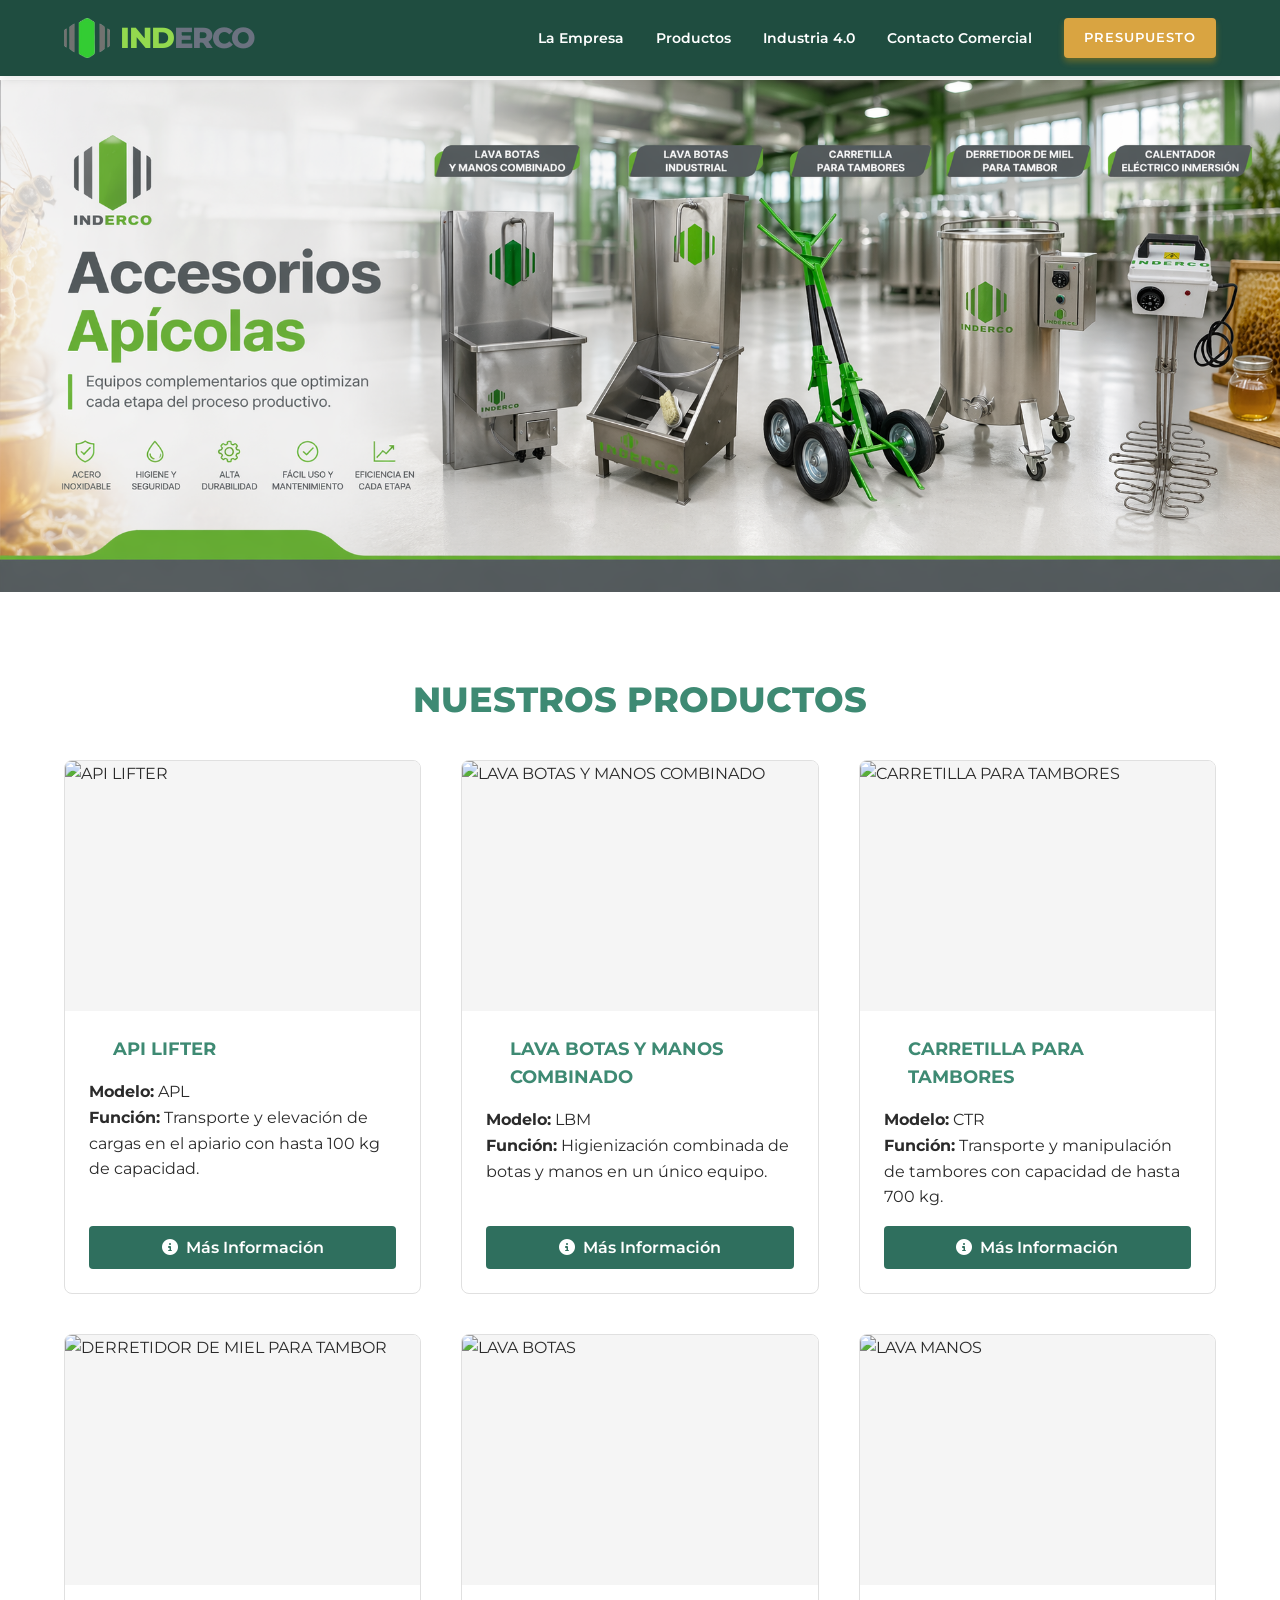
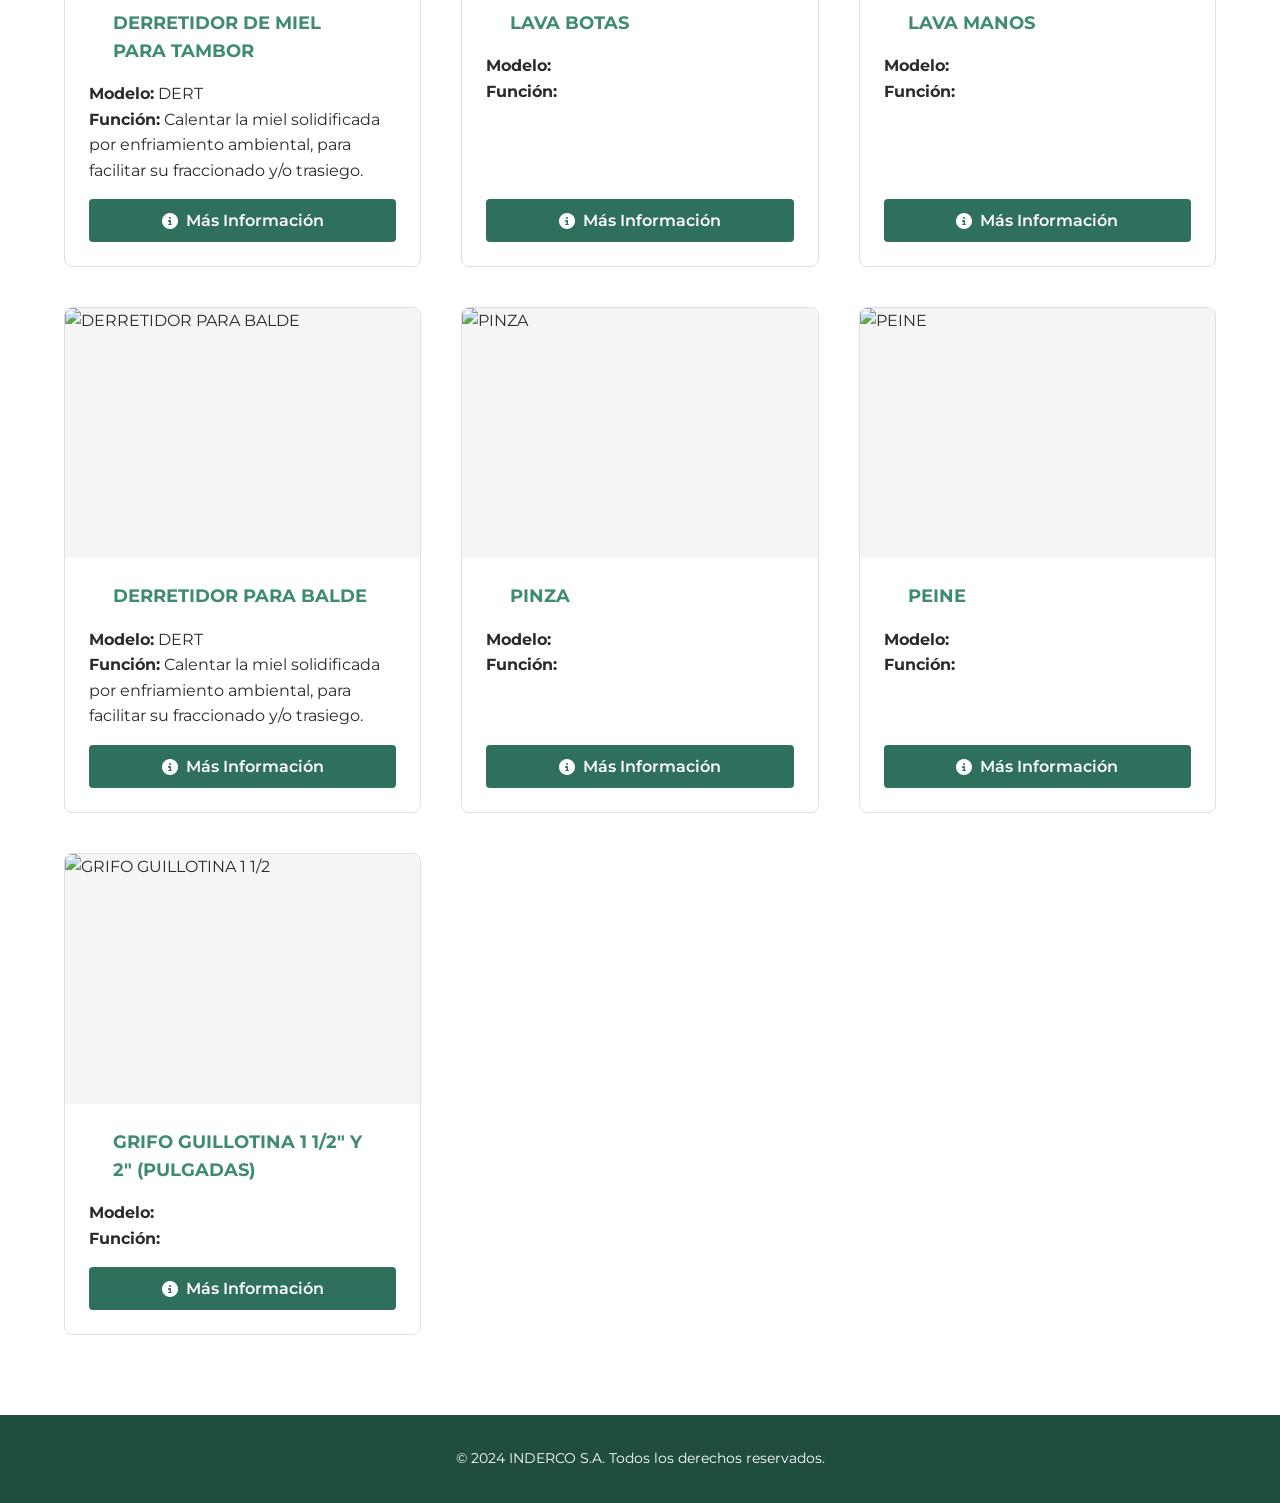
==== accesorios.html @ 7c498a2a "Initial commit" ====
<!DOCTYPE html>
<html lang="es">

<head>
    <meta charset="UTF-8">
    <meta name="viewport" content="width=device-width, initial-scale=1.0">
    <title>INDERCO S.A. | Productos</title>
    <meta name="description" content="Productos de INDERCO S.A. - Tecnología apícola industrial.">
    <link rel="preconnect" href="https://fonts.googleapis.com">
    <link rel="preconnect" href="https://fonts.gstatic.com" crossorigin>
    <link href="https://fonts.googleapis.com/css2?family=Montserrat:wght@300;400;600;700;800&display=swap"
        rel="stylesheet">
    <link rel="stylesheet" href="https://cdnjs.cloudflare.com/ajax/libs/font-awesome/6.4.0/css/all.min.css">
    <link rel="stylesheet" href="style.css">
</head>

<body>
    <header class="cabecera" id="cabecera">
        <nav class="nav-contenedor">
            <a href="index.html" class="logo">
                <img src="img/ICON.png" alt="INDERCO Logo" style="height: 40px; width: auto; margin-right: 10px;">
                <span style="color: #93D94E;">IND</span> <span style="color: #6B7280;">ERCO</span>
            </a>
            <div class="menu-toggle" id="menu-toggle">
                <i class="fas fa-bars"></i>
            </div>
            <ul class="menu-navegacion" id="menu-navegacion">
                <li><a href="index.html#nosotros">La Empresa</a></li>
                <li class="dropdown">
                    <a href="index.html#soluciones">Productos</a>
                    <ul class="submenu">
                        <li><a href="extraccion.html">Extracción de miel</a></li>
                        <li><a href="fraccionado.html">Fraccionado de miel</a></li>
                        <li><a href="homogenizado.html">Homogeneizado de miel</a></li>
                        <li><a href="accesorios.html">Accesorios</a></li>
                    </ul>
                </li>
                <li><a href="index.html#industria40">Industria 4.0</a></li>
                <li><a href="index.html#contacto">Contacto Comercial</a></li>
                <li><a href="index.html#contacto" class="btn-principal"
                        style="padding: 10px 20px; font-size: 0.8rem;">Presupuesto</a></li>
            </ul>
        </nav>
    </header>

    <section style="margin-top: 80px;">
        <img src="img/accesoriosbanner.png" alt="Productos INDERCO" style="width: 100%; display: block; height: auto;">
    </section>

    <section class="contenedor">
        <h2 class="titulo-seccion">Nuestros Productos</h2>
        <div class="grid-maquinas" id="grid-maquinas"></div>
    </section>

    <footer class="pie-pagina">
        <div class="contenedor pie-cont">
            <p>&copy; 2024 INDERCO S.A. Todos los derechos reservados.</p>
        </div>
    </footer>

    <!-- Modal de Información del Producto -->
    <div id="modalProducto" class="modal">
        <div class="modal-contenido">
            <span class="modal-cerrar">&times;</span>
            <div class="modal-body">
                <div class="modal-imagen-principal">
                    <img id="modalImagen" src="" alt="">
                </div>
                <div class="modal-info">
                    <h2 id="modalTitulo"></h2>
                    <div id="modalDescripcion"></div>
                    <div class="modal-acciones">
                        <a id="btnContactoModal" href="#" class="btn-contacto">
                            <i class="fab fa-whatsapp"></i> Contactar por WhatsApp
                        </a>
                    </div>
                </div>
            </div>
        </div>
    </div>

    <script src="app.js"></script>
    <script>
        const productosProductos = {
            "1.jpg": {
                titulo: "API LIFTER",
                modelo: "APL",
                funcion: "Transporte y elevación de cargas en el apiario con hasta 100 kg de capacidad.",
                descripcionFuncionamiento: "",
                descripcionEquipo: "Fabricado en acero. Ruedas neumáticas lo suficientemente grandes para circular por prácticamente cualquier terreno. También puede solicitarse con ruedas macizas.",
                especificacionesTecnicas: [
                    "Alto: 180 cm.",
                    "Ancho máximo: 70 cm.",
                    "Elevación: 100 cm.",
                    "Carga máxima: 100 kg.",
                    "Ruedas con cubiertas y cámaras."
                ]
            },
            "2.jpg": {
                titulo: "LAVA BOTAS Y MANOS COMBINADO",
                modelo: "LBM",
                funcion: "Higienización combinada de botas y manos en un único equipo.",
                descripcionFuncionamiento: "",
                descripcionEquipo: "",
                especificacionesTecnicas: [
                    "Cepillo con conexión para manguera.",
                    "Llaves esféricas de 1/2\" pulgada independientes.",
                    "Acople conexión para manguera de 1/2\" pulgada.",
                    "Ancho: 58 cm.",
                    "Alto: 136 cm.",
                    "Profundidad: 53 cm."
                ]
            },
            "3.jpg": {
                titulo: "CARRETILLA PARA TAMBORES",
                modelo: "CTR",
                funcion: "Transporte y manipulación de tambores con capacidad de hasta 700 kg.",
                descripcionFuncionamiento: "",
                descripcionEquipo: "Super reforzada. Construida en acero con ruedas macizas con rodamientos.",
                especificacionesTecnicas: [
                    "Alto: 1830 mm.",
                    "Ancho: 820 mm.",
                    "Profundidad: 430 mm.",
                    "Peso: 39 kg.",
                    "Ruedas macizas con rodamientos.",
                    "Material: Acero.",
                    "Capacidad de carga: 700 kg."
                ]
            },
            "4.jpg": {
                titulo: "DERRETIDOR DE MIEL PARA TAMBOR",
                modelo: "DERT",
                funcion: "Calentar la miel solidificada por enfriamiento ambiental, para facilitar su fraccionado y/o trasiego.",
                descripcionFuncionamiento: "El Derretidor de Miel INDERCO® es un dispositivo que funciona conectado a la red eléctrica. Posee una base circular con un circuito de resistencia eléctrica, mediante el cual se entibia la miel que, por causa del enfriamiento del ambiente de almacenaje, se haya podido solidificar dentro del tambor. Este proceso de entibiado facilita el posterior trasiego, envasado y/o fraccionado de la miel.",
                descripcionEquipo: "Este dispositivo está fabricado en acero inoxidable AISI 304 (grado alimenticio). Consta básicamente de un circuito eléctrico con una base circular, de diámetro levemente inferior al de la boca del tambor estándar de miel, que posee una resistencia eléctrica controlada por termostato de temperatura regulable. Esta resistencia cumple con la Res. GMC 15/94, que establece los 40°C como la temperatura máxima a la que está comprobado que la miel puede tratarse sin perder sus propiedades. Su tensión de operación son 220V, para instalación monofásica/bifásica, y su consumo eléctrico se encuentra dentro del rango de los 8 a 10 amperes.",
                especificacionesTecnicas: [
                    "Diámetro de base: 550 mm.",
                    "Alto: 1.000 mm.",
                    "Fase/Tensión: Monofásica/bifásica (220V).",
                    "Rango de temperatura: 0° - 110°C (se recomienda no superar los 40°C para el derretimiento de miel)."
                ]
            },
            "5.jpg": {
                titulo: "LAVA BOTAS",
                modelo: "",
                funcion: "",
                descripcionFuncionamiento: "",
                descripcionEquipo: "",
                especificacionesTecnicas: []
            },
            "6.jpg": {
                titulo: "LAVA MANOS",
                modelo: "",
                funcion: "",
                descripcionFuncionamiento: "",
                descripcionEquipo: "",
                especificacionesTecnicas: []
            },
            "7.jpg": {
                titulo: "DERRETIDOR PARA BALDE",
                modelo: "DERT",
                funcion: "Calentar la miel solidificada por enfriamiento ambiental, para facilitar su fraccionado y/o trasiego.",
                descripcionFuncionamiento: "El Derretidor de Miel INDERCO® es un dispositivo que funciona conectado a la red eléctrica. Posee una base circular con un circuito de resistencia eléctrica, mediante el cual se entibia la miel que, por causa del enfriamiento del ambiente de almacenaje, se haya podido solidificar dentro del balde o tambor. Este proceso de entibiado facilita el posterior trasiego, envasado y/o fraccionado de la miel.",
                descripcionEquipo: "Este dispositivo está fabricado en acero inoxidable AISI 304 (grado alimenticio). Consta básicamente de un circuito eléctrico con una base circular, de diámetro levemente inferior al de la boca del balde estándar de miel, que posee una resistencia eléctrica controlada por termostato de temperatura regulable. Esta resistencia cumple con la Res. GMC 15/94, que establece los 40°C como la temperatura máxima a la que está comprobado que la miel puede tratarse sin perder sus propiedades. Su tensión de operación son 220V, para instalación monofásica/bifásica, y su consumo eléctrico se encuentra dentro del rango de los 8 a 10 amperes.",
                especificacionesTecnicas: [
                    "Diámetro de base: 250 mm.",
                    "Alto: 550 mm.",
                    "Fase/Tensión: Monofásica/bifásica (220V).",
                    "Potencia: 750 watts.",
                    "Rango de temperatura: 0° - 110°C (se recomienda no superar los 40°C para el derretimiento de miel)."
                ]
            },
            "8.jpg": {
                titulo: "PINZA",
                modelo: "",
                funcion: "",
                descripcionFuncionamiento: "",
                descripcionEquipo: "",
                especificacionesTecnicas: []
            },
            "9.jpg": {
                titulo: "PEINE",
                modelo: "",
                funcion: "",
                descripcionFuncionamiento: "",
                descripcionEquipo: "",
                especificacionesTecnicas: []
            },
            "10.jpg": {
                titulo: "GRIFO GUILLOTINA 1 1/2\" Y 2\" (PULGADAS)",
                modelo: "",
                funcion: "",
                descripcionFuncionamiento: "",
                descripcionEquipo: "",
                especificacionesTecnicas: []
            }
        };

        // Función para abrir modal
        function abrirModal(nombreImagen) {
            const modal = document.getElementById('modalProducto');
            const modalImagen = document.getElementById('modalImagen');
            const modalTitulo = document.getElementById('modalTitulo');
            const modalDescripcion = document.getElementById('modalDescripcion');
            const btnContacto = document.getElementById('btnContactoModal');

            const producto = productosProductos[nombreImagen];
            const rutaImagen = `img/accesorios/${nombreImagen}`;

            modalImagen.src = rutaImagen;
            modalImagen.alt = producto.titulo;
            modalTitulo.textContent = producto.titulo;

            let contenido = '';

            if (producto.descripcionEquipo) {
                contenido += `<div class="seccion-modal descripcion-equipo">
                    <p>${producto.descripcionEquipo}</p>
                </div>`;
            }

            contenido += `<div class="seccion-modal">
                <h4>MODELO</h4>
                <p>${producto.modelo}</p>
            </div>`;

            contenido += `<div class="seccion-modal">
                <h4>FUNCIÓN</h4>
                <p>${producto.funcion}</p>
            </div>`;

            if (producto.descripcionFuncionamiento) {
                contenido += `<div class="seccion-modal">
                    <h4>DESCRIPCIÓN DEL FUNCIONAMIENTO</h4>
                    <p>${producto.descripcionFuncionamiento}</p>
                </div>`;
            }

            if (producto.especificacionesTecnicas && producto.especificacionesTecnicas.length > 0) {
                contenido += `<div class="seccion-modal">
                    <h4>ESPECIFICACIONES TÉCNICAS</h4>
                    <ul class="especificaciones">
                        ${producto.especificacionesTecnicas.map(spec => `<li>${spec}</li>`).join('')}
                    </ul>
                </div>`;
            }

            modalDescripcion.innerHTML = contenido;

            const telefonoWhatsApp = '+542344427549';
            const mensajeWhatsApp =
                `Hola, me interesa consultar sobre: ${producto.titulo} (Modelo: ${producto.modelo}). ¿Podrían proporcionarme información y presupuesto?`;
            btnContacto.href = `https://wa.me/${telefonoWhatsApp}?text=${encodeURIComponent(mensajeWhatsApp)}`;

            modal.style.display = 'block';
        }

        // Función para cerrar modal
        document.addEventListener('DOMContentLoaded', () => {
            const modal = document.getElementById('modalProducto');
            const span = document.getElementsByClassName('modal-cerrar')[0];

            span.onclick = function () {
                modal.style.display = 'none';
            }

            window.onclick = function (event) {
                if (event.target == modal) {
                    modal.style.display = 'none';
                }
            }
        });

        // Cargar productos dinámicamente
        document.addEventListener('DOMContentLoaded', () => {
            const gridMaquinas = document.getElementById('grid-maquinas');

            Object.keys(productosProductos).forEach(nombreImagen => {
                const producto = productosProductos[nombreImagen];
                const rutaImagen = `img/accesorios/${nombreImagen}`;

                const tarjeta = document.createElement('div');
                tarjeta.className = 'tarjeta-maquina';
                tarjeta.innerHTML = `
                    <div class="imagen-maquina">
                        <img src="${rutaImagen}" alt="${producto.titulo}">
                    </div>
                    <div class="producto-contenido">
                        <h3 class="producto-titulo">${producto.titulo}</h3>
                        <p class="producto-modelo"><strong>Modelo:</strong> ${producto.modelo}</p>
                        <p class="producto-funcion"><strong>Función:</strong> ${producto.funcion}</p>
                    </div>
                    <button class="btn-mas-informacion" onclick="abrirModal('${nombreImagen}')">
                        <i class="fas fa-info-circle"></i> Más Información
                    </button>
                `;
                gridMaquinas.appendChild(tarjeta);
            });
        });
    </script>
</body>

</html>
---- style.css ----
/* =========================================
   VARIABLES Y RESET
========================================= */
:root {
    --color-primario: #2F6F5E;
    /* Verde principal (branding) */
    --color-secundario: #3E8A73;
    /* Verde secundario (variación) */
    --color-terciario: #1F4D40;
    /* Verde oscuro (profundidad) */
    --color-acento: #D9A441;
    /* Dorado/miel para CTA */
    --color-acento-hover: #B88A3A;
    --color-fondo: #F3F4F6;
    /* Gris claro (fondos) */
    --color-texto: #2B2B2B;
    /* Gris oscuro (texto principal) */
    --color-texto-claro: #6B7280;
    /* Gris medio (textos secundarios) */
    --color-blanco: #FFFFFF;
    --fuente-principal: 'Montserrat', sans-serif;
    --transicion: all 0.3s ease;
}

* {
    margin: 0;
    padding: 0;
    box-sizing: border-box;
}

html {
    scroll-behavior: smooth;
}

body {
    font-family: var(--fuente-principal);
    color: var(--color-texto);
    background-color: var(--color-blanco);
    line-height: 1.6;
}

a {
    text-decoration: none;
    color: inherit;
}

ul {
    list-style: none;
}

/* =========================================
   UTILIDADES (BOTONES Y TÍTULOS)
========================================= */
.btn-principal {
    display: inline-block;
    background-color: var(--color-acento);
    color: var(--color-blanco);
    font-weight: 700;
    padding: 15px 30px;
    border-radius: 4px;
    text-transform: uppercase;
    letter-spacing: 1px;
    transition: var(--transicion);
    border: none;
    cursor: pointer;
    box-shadow: 0 4px 6px rgba(244, 163, 0, 0.3);
}

.btn-principal:hover {
    background-color: var(--color-acento-hover);
    transform: translateY(-2px);
}

.btn-secundario {
    display: inline-block;
    background-color: transparent;
    color: var(--color-primario);
    font-weight: 600;
    padding: 13px 28px;
    border: 2px solid var(--color-primario);
    border-radius: 4px;
    text-transform: uppercase;
    transition: var(--transicion);
}

.btn-secundario:hover {
    background-color: var(--color-primario);
    color: var(--color-blanco);
    border-color: var(--color-primario);
}

.tarjeta-resena {
    background: white;
    border-radius: 12px;
    padding: 1.5rem;
    box-shadow: 0 4px 20px rgba(0, 0, 0, 0.07);
    border: 1px solid #f0f0f0;
    transition: transform 0.25s ease, box-shadow 0.25s ease;
}

.tarjeta-resena:hover {
    transform: translateY(-8px);
    box-shadow: 0 16px 40px rgba(0, 0, 0, 0.14);
}

.btn-verde {
    background-color: rgb(47, 196, 60);
    color: var(--color-blanco);
    border-color: rgb(47, 196, 60);
    transition: var(--transicion);
}

.btn-verde:hover {
    background-color: rgb(90, 220, 100);
    border-color: rgb(90, 220, 100);
    color: var(--color-blanco);
}

.w-100 {
    width: 100%;
}

.titulo-seccion {
    font-size: 2.2rem;
    color: var(--color-secundario);
    margin-bottom: 1rem;
    font-weight: 800;
    text-transform: uppercase;
    text-align: center;
}

.subtitulo-seccion {
    text-align: center;
    color: var(--color-texto-claro);
    margin-bottom: 3rem;
    font-size: 1.1rem;
    max-width: 700px;
    margin-left: auto;
    margin-right: auto;
}

.contenedor {
    width: 90%;
    max-width: 1200px;
    margin: 0 auto;
    padding: 5rem 0;
}

/* =========================================
   NAVEGACIÓN
========================================= */
.cabecera {
    position: fixed;
    top: 0;
    left: 0;
    width: 100%;
    background-color: var(--color-terciario);
    box-shadow: 0 2px 10px rgba(0, 0, 0, 0.1);
    z-index: 1000;
    transition: var(--transicion);
    overflow: visible;
}

.cabecera.scrolled {
    padding: 5px 0;
}

.nav-contenedor {
    display: flex;
    justify-content: space-between;
    align-items: center;
    width: 90%;
    max-width: 1200px;
    margin: 0 auto;
    padding: 15px 0;
}

.logo {
    display: flex;
    align-items: center;
    font-size: 1.8rem;
    font-weight: 800;
    color: var(--color-blanco);
    letter-spacing: -1px;
}

.logo img {
    height: 40px;
    width: auto;
    margin-right: 10px;
}

.menu-navegacion {
    display: flex;
    gap: 2rem;
    align-items: center;
}

.menu-navegacion a {
    font-weight: 600;
    font-size: 0.9rem;
    color: var(--color-blanco);
    transition: var(--transicion);
}

.menu-navegacion a:hover {
    color: var(--color-acento);
}

.dropdown {
    position: relative;
}

.submenu {
    position: absolute;
    top: 100%;
    left: 0;
    background-color: var(--color-terciario);
    min-width: 200px;
    opacity: 0;
    visibility: hidden;
    transition: var(--transicion);
    z-index: 1001;
}

.dropdown:hover .submenu {
    opacity: 1;
    visibility: visible;
}

.submenu li {
    border-bottom: 1px solid rgba(255, 255, 255, 0.1);
}

.submenu li:last-child {
    border-bottom: none;
}

.submenu a {
    display: block;
    padding: 10px 15px;
    color: var(--color-blanco);
    font-weight: 500;
}

.submenu a:hover {
    background-color: var(--color-primario);
}

.menu-toggle {
    display: none;
    font-size: 1.6rem;
    cursor: pointer;
    color: var(--color-blanco);
    padding: 8px 10px;
    border-radius: 4px;
    line-height: 1;
    -webkit-tap-highlight-color: transparent;
}

/* =========================================
   HERO SECTION
========================================= */
.hero {
    margin-top: 80px;
    background:
        url("img/hero.png") center/cover no-repeat;
    background-blend-mode: overlay;
    color: var(--color-blanco);
    padding: 2rem 0 2.5rem;
    text-align: center;
    position: relative;
}

.hero-contenido h1 {
    font-size: clamp(3.5rem, 5vw, 5rem);
    font-weight: 900;
    margin: 0 auto 1.2rem;
    line-height: 1.05;
    max-width: 900px;
    color: #2fc43c;
    border: 3px solid #6B7280;
    padding: 1rem 1.4rem;
    display: inline-block;
    text-transform: uppercase;
    letter-spacing: 0.05em;
    box-shadow: 0 18px 40px rgba(47, 196, 60, 0.18);
    transition: transform 0.4s ease, box-shadow 0.4s ease, color 0.4s ease;
}

.hero-contenido h1:hover {
    transform: translateY(-6px) scale(1.02);
    box-shadow: 0 26px 50px rgba(47, 196, 60, 0.28);
    color: #ffffff;
}

.hero-contenido p {
    font-size: 1.2rem;
    font-weight: 300;
    margin-bottom: 2.5rem;
    max-width: 800px;
    margin-left: auto;
    margin-right: auto;
    opacity: 0.9;
}

.hero::after {
    content: '';
    position: absolute;
    top: 0;
    left: 0;
    right: 0;
    bottom: 0;
    background: rgba(0, 0, 0, 0.5);
    pointer-events: none;
}

.hero-contenido {
    position: relative;
    z-index: 1;
}

/* =========================================
   SOBRE NOSOTROS
========================================= */
.nosotros {
    background-color: var(--color-fondo);
}

.grid-nosotros {
    display: grid;
    grid-template-columns: 1fr 1fr;
    gap: 4rem;
    align-items: center;
}

.texto-nosotros h2 {
    font-size: 2.5rem;
    color: var(--color-secundario);
    margin-bottom: 1rem;
}

.texto-nosotros p {
    margin-bottom: 1.5rem;
    color: var(--color-texto-claro);
}

.destacado-historia {
    background-color: var(--color-blanco);
    padding: 20px;
    border-left: 4px solid var(--color-primario);
    margin: 20px 0;
    font-weight: 600;
    color: var(--color-secundario);
}

.lista-nosotros {
    margin-top: 1rem;
    color: var(--color-primario);
    font-weight: 600;
}

.lista-nosotros i {
    color: var(--color-acento);
    margin-right: 10px;
}

.imagen-nosotros {
    background-color: var(--color-primario);
    height: 400px;
    border-radius: 8px;
    display: flex;
    align-items: center;
    justify-content: center;
    color: rgba(255, 255, 255, 0.5);
    font-size: 1.2rem;
    box-shadow: 0 10px 30px rgba(0, 0, 0, 0.1);
}

/* =========================================
   PRODUCTOS / SOLUCIONES
========================================= */
.grid-productos {
    display: grid;
    grid-template-columns: repeat(auto-fit, minmax(250px, 1fr));
    gap: 2rem;
}

.tarjeta-producto {
    background-color: var(--color-blanco);
    border: 1px solid #E0E0E0;
    border-radius: 8px;
    padding: 2rem;
    text-align: center;
    transition: var(--transicion);
}

.tarjeta-producto:hover {
    transform: translateY(-10px);
    box-shadow: 0 15px 30px rgba(0, 0, 0, 0.1);
    border-color: var(--color-primario);
}

.icono-producto {
    font-size: 3rem;
    color: var(--color-primario);
    margin-bottom: 1.5rem;
}

.tarjeta-producto h3 {
    color: var(--color-secundario);
    margin-bottom: 1rem;
}

.tarjeta-producto p {
    color: var(--color-texto-claro);
    font-size: 0.9rem;
}

/* =========================================
   GRID DE MÁQUINAS
========================================= */
.grid-maquinas {
    display: grid;
    grid-template-columns: repeat(auto-fill, minmax(280px, 1fr));
    gap: 2.5rem;
    margin-top: 2rem;
}

.tarjeta-maquina {
    background-color: var(--color-blanco);
    border: 1px solid #E0E0E0;
    border-radius: 8px;
    overflow: hidden;
    transition: var(--transicion);
    display: flex;
    flex-direction: column;
}

.tarjeta-maquina:hover {
    transform: translateY(-10px);
    box-shadow: 0 15px 30px rgba(0, 0, 0, 0.15);
    border-color: var(--color-primario);
}

.imagen-maquina {
    width: 100%;
    height: 250px;
    overflow: hidden;
    background-color: #f5f5f5;
    display: flex;
    align-items: center;
    justify-content: center;
}

.imagen-maquina img {
    width: 100%;
    height: 100%;
    object-fit: contain;
    transition: var(--transicion);
}

.tarjeta-maquina:hover .imagen-maquina img {
    transform: scale(1.05);
}

.producto-contenido {
    padding: 0 1.5rem 1rem;
    flex-grow: 1;
}

.tarjeta-maquina h3 {
    color: var(--color-secundario);
    padding: 1.5rem 1.5rem 1rem;
    font-size: 1.1rem;
    margin: 0;
    flex-grow: 1;
}

.btn-whatsapp {
    background-color: #25D366;
    color: var(--color-blanco);
    padding: 12px 1.5rem;
    margin: 0 1.5rem 1.5rem;
    border-radius: 4px;
    text-decoration: none;
    display: inline-flex;
    align-items: center;
    justify-content: center;
    gap: 0.5rem;
    font-weight: 600;
    transition: var(--transicion);
    text-align: center;
}

.btn-whatsapp:hover {
    background-color: #1CBF63;
    transform: translateY(-2px);
    box-shadow: 0 6px 12px rgba(37, 211, 102, 0.3);
}

.btn-mas-informacion {
    background-color: var(--color-primario);
    color: var(--color-blanco);
    padding: 12px 1.5rem;
    margin: 0 1.5rem 1.5rem;
    border-radius: 4px;
    border: none;
    display: inline-flex;
    align-items: center;
    justify-content: center;
    gap: 0.5rem;
    font-weight: 600;
    transition: var(--transicion);
    cursor: pointer;
    font-size: 1rem;
    font-family: var(--fuente-principal);
}

.btn-mas-informacion:hover {
    background-color: var(--color-secundario);
    transform: translateY(-2px);
    box-shadow: 0 6px 12px rgba(47, 111, 94, 0.3);
}

/* =========================================
   MODAL DE PRODUCTO
========================================= */
.modal {
    display: none;
    position: fixed;
    z-index: 2000;
    left: 0;
    top: 0;
    width: 100%;
    height: 100%;
    background-color: rgba(0, 0, 0, 0.5);
    animation: fadeIn 0.3s ease;
}

@keyframes fadeIn {
    from {
        opacity: 0;
    }

    to {
        opacity: 1;
    }
}

.modal-contenido {
    background-color: var(--color-blanco);
    margin: 2% auto;
    padding: 0;
    border-radius: 8px;
    width: 95%;
    max-width: 1000px;
    box-shadow: 0 20px 60px rgba(0, 0, 0, 0.3);
    animation: slideIn 0.3s ease;
    max-height: 90vh;
    overflow-y: auto;
}

@keyframes slideIn {
    from {
        transform: translateY(-50px);
        opacity: 0;
    }

    to {
        transform: translateY(0);
        opacity: 1;
    }
}

.modal-cerrar {
    color: var(--color-texto-claro);
    float: right;
    font-size: 2rem;
    font-weight: bold;
    padding: 1rem 1.5rem;
    cursor: pointer;
    transition: var(--transicion);
}

.modal-cerrar:hover {
    color: var(--color-primario);
}

.modal-body {
    display: flex;
    flex-direction: column;
    gap: 2rem;
    padding: 2rem;
}

.modal-imagen-principal {
    width: 100%;
    background-color: #f5f5f5;
    border-radius: 8px;
    display: flex;
    align-items: center;
    justify-content: center;
    min-height: 300px;
    max-height: 400px;
}

.modal-imagen-principal img {
    width: 100%;
    height: 100%;
    object-fit: contain;
    padding: 1rem;
    max-height: 400px;
    border-radius: 8px;
}

.modal-info {
    padding: 0 1.5rem;
}

.modal-info h2 {
    color: var(--color-secundario);
    margin-bottom: 1.5rem;
    font-size: 1.8rem;
    text-align: center;
}

.seccion-modal.descripcion-equipo {
    background-color: #f8f9fa;
    padding: 1.5rem;
    border-radius: 8px;
    border-left: 4px solid var(--color-primario);
    margin-bottom: 2rem;
}

.seccion-modal.descripcion-equipo p {
    margin: 0;
    line-height: 1.8;
    color: var(--color-texto);
}

.modal-info h4 {
    color: var(--color-primario);
    margin-top: 1.5rem;
    margin-bottom: 1rem;
    font-size: 1.1rem;
}

.especificaciones {
    list-style: none;
    margin-bottom: 2rem;
}

.especificaciones li {
    padding: 0.8rem 0;
    padding-left: 1.5rem;
    position: relative;
    color: var(--color-texto-claro);
    border-bottom: 1px solid #f0f0f0;
}

.especificaciones li:before {
    content: "✓";
    position: absolute;
    left: 0;
    color: var(--color-acento);
    font-weight: bold;
    font-size: 1.1rem;
}

.modal-acciones {
    margin-top: 2rem;
    display: flex;
    gap: 1rem;
}

.seccion-modal {
    margin-bottom: 2rem;
}

.seccion-modal h4 {
    color: var(--color-primario);
    margin-bottom: 0.8rem;
    font-size: 0.95rem;
    font-weight: 700;
    text-transform: uppercase;
    letter-spacing: 0.5px;
}

.seccion-modal p {
    color: var(--color-texto-claro);
    line-height: 1.8;
    margin: 0;
}

.btn-contacto {
    background-color: #25D366;
    color: var(--color-blanco);
    padding: 12px 1.5rem;
    border-radius: 4px;
    text-decoration: none;
    display: inline-flex;
    align-items: center;
    justify-content: center;
    gap: 0.5rem;
    font-weight: 600;
    transition: var(--transicion);
    text-align: center;
    cursor: pointer;
    border: none;
    font-size: 1rem;
    font-family: var(--fuente-principal);
}

.btn-contacto:hover {
    background-color: #1CBF63;
    transform: translateY(-2px);
    box-shadow: 0 6px 12px rgba(37, 211, 102, 0.3);
}

/* =========================================
   RESPONSIVE MODAL
========================================= */
@media (max-width: 768px) {
    .modal-body {
        padding: 1rem;
        gap: 1.5rem;
    }

    .modal-contenido {
        width: 98%;
        margin: 1% auto;
        max-height: 95vh;
    }

    .modal-imagen-principal {
        min-height: 250px;
        max-height: 300px;
    }

    .modal-imagen-principal img {
        max-height: 300px;
    }

    .modal-info h2 {
        font-size: 1.5rem;
    }

    .seccion-modal.descripcion-equipo {
        padding: 1rem;
    }
}

/* =========================================
   INDUSTRIA 4.0 BANNER
========================================= */
.industria-40 {
    background-color: var(--color-terciario);
    color: var(--color-blanco);
    text-align: center;
}

.cont-industria {
    padding: 4rem 0;
}

.industria-40 h2 {
    font-size: 2.2rem;
    margin-bottom: 1rem;
    color: var(--color-acento);
}

.industria-40 p {
    font-size: 1.2rem;
    max-width: 800px;
    margin: 0 auto;
    opacity: 0.9;
}

/* =========================================
   DIFERENCIALES Y EXPORTACIÓN
========================================= */
.seccion-diferenciales {
    background-color: var(--color-fondo);
}

.grid-diferenciales {
    display: grid;
    grid-template-columns: repeat(4, 1fr);
    gap: 2rem;
    text-align: center;
    margin-top: 3rem;
}

.item-diferencial i {
    font-size: 2.5rem;
    color: var(--color-acento);
    margin-bottom: 1rem;
}

/* =========================================
   CONTACTO B2B
========================================= */
.grid-contacto {
    display: grid;
    grid-template-columns: 1fr 1fr;
    gap: 4rem;
}

.info-contacto h3 {
    font-size: 1.8rem;
    color: var(--color-secundario);
    margin-bottom: 1.5rem;
}

.texto-contacto {
    color: var(--color-texto-claro);
    margin-bottom: 2rem;
}

.lista-contacto li {
    display: flex;
    align-items: center;
    margin-bottom: 1.5rem;
    font-size: 1.1rem;
}

.lista-contacto i {
    font-size: 1.5rem;
    color: var(--color-primario);
    margin-right: 15px;
    width: 30px;
    text-align: center;
}

.redes-sociales {
    margin-top: 2rem;
}

.redes-sociales a {
    display: inline-flex;
    align-items: center;
    justify-content: center;
    width: 40px;
    height: 40px;
    background-color: var(--color-terciario);
    color: var(--color-blanco);
    border-radius: 50%;
    margin-right: 10px;
    transition: var(--transicion);
}

.redes-sociales a:hover {
    background-color: var(--color-acento);
}

/* FORMULARIO */
.caja-formulario {
    background-color: var(--color-blanco);
    padding: 2.5rem;
    border-radius: 8px;
    box-shadow: 0 10px 30px rgba(0, 0, 0, 0.05);
    border-top: 5px solid var(--color-primario);
}

.grupo-input {
    margin-bottom: 1.5rem;
}

.grupo-input label {
    display: block;
    margin-bottom: 0.5rem;
    font-weight: 600;
    color: var(--color-secundario);
    font-size: 0.9rem;
}

.grupo-input input,
.grupo-input textarea {
    width: 100%;
    padding: 12px;
    border: 1px solid #CCC;
    border-radius: 4px;
    font-family: var(--fuente-principal);
    transition: var(--transicion);
}

.grupo-input input:focus,
.grupo-input textarea:focus {
    outline: none;
    border-color: var(--color-primario);
    box-shadow: 0 0 0 2px rgba(90, 125, 154, 0.2);
}

/* =========================================
   FOOTER Y WHATSAPP FLOTANTE
========================================= */
.pie-pagina {
    background-color: var(--color-terciario);
    color: var(--color-blanco);
    text-align: center;
    font-size: 0.9rem;
}

.pie-cont {
    padding: 2rem 0;
}

.btn-whatsapp-flotante {
    position: fixed;
    bottom: 30px;
    right: 30px;
    background-color: #25D366;
    color: white;
    width: 60px;
    height: 60px;
    border-radius: 50%;
    display: flex;
    align-items: center;
    justify-content: center;
    font-size: 35px;
    box-shadow: 0 4px 10px rgba(0, 0, 0, 0.3);
    z-index: 1000;
    transition: var(--transicion);
}

.btn-whatsapp-flotante:hover {
    transform: scale(1.1);
}

/* =========================================
   CARRUSEL
========================================= */
.carrusel {
    position: relative;
    width: 100%;
    max-width: 1200px;
    height: 600px;
    margin: 2rem auto;
    overflow: hidden;
    border-radius: 15px;
    box-shadow: 0 15px 40px rgba(0, 0, 0, 0.3);
    background: #000;
}

.carrusel-container {
    position: relative;
    width: 100%;
    height: 100%;
}

.slide {
    position: absolute;
    top: 0;
    left: 0;
    width: 100%;
    height: 100%;
    opacity: 0;
    transition: opacity 0.8s ease-in-out;
    z-index: 1;
}

.slide.active {
    opacity: 1;
    z-index: 2;
}

.slide img {
    width: 100%;
    height: 100%;
    object-fit: cover;
    display: block;
    transition: transform 0.5s ease;
}

.slide.active img {
    transform: scale(1.02);
}

.slide::after {
    content: '';
    position: absolute;
    top: 0;
    left: 0;
    width: 100%;
    height: 100%;
    background: linear-gradient(135deg, rgba(0, 0, 0, 0.4) 0%, rgba(0, 0, 0, 0.1) 50%, rgba(0, 0, 0, 0) 100%);
    pointer-events: none;
    z-index: 3;
}

.prev,
.next {
    position: absolute;
    top: 50%;
    transform: translateY(-50%);
    background-color: rgba(255, 255, 255, 0.2);
    backdrop-filter: blur(10px);
    color: white;
    border: 2px solid rgba(255, 255, 255, 0.3);
    padding: 15px;
    cursor: pointer;
    font-size: 24px;
    border-radius: 50%;
    transition: all 0.3s ease;
    z-index: 10;
}

.prev {
    left: 20px;
}

.next {
    right: 20px;
}

.prev:hover,
.next:hover {
    background-color: rgba(255, 255, 255, 0.4);
    transform: translateY(-50%) scale(1.1);
    box-shadow: 0 5px 15px rgba(0, 0, 0, 0.3);
}

.indicadores {
    position: absolute;
    bottom: 20px;
    left: 50%;
    transform: translateX(-50%);
    display: flex;
    gap: 12px;
    z-index: 10;
}

.indicador {
    width: 14px;
    height: 14px;
    border-radius: 50%;
    background-color: rgba(255, 255, 255, 0.4);
    cursor: pointer;
    transition: all 0.3s ease;
    border: 2px solid rgba(255, 255, 255, 0.6);
}

.indicador.active {
    background-color: white;
    transform: scale(1.2);
    box-shadow: 0 0 10px rgba(255, 255, 255, 0.8);
}

.indicador:hover {
    background-color: rgba(255, 255, 255, 0.7);
}

/* =========================================
   INFORMACION
========================================= */
.informacion {
    padding: 4rem 0;
    background-color: var(--color-fondo);
}

.informacion .contenedor {
    max-width: 1200px;
    margin: 0 auto;
    padding: 0 2rem;
}

.informacion h2 {
    color: var(--color-secundario);
    font-size: 2rem;
    margin-bottom: 2rem;
    text-align: center;
}

.informacion h3 {
    color: var(--color-primario);
    font-size: 1.5rem;
    margin: 2rem 0 1rem;
}

.informacion p {
    margin-bottom: 1.5rem;
    line-height: 1.8;
    color: var(--color-texto);
}

.informacion ul {
    list-style: none;
    padding: 0;
}

.informacion li {
    background-color: var(--color-blanco);
    padding: 1rem;
    margin-bottom: 0.5rem;
    border-left: 4px solid var(--color-acento);
    border-radius: 4px;
    box-shadow: 0 2px 5px rgba(0, 0, 0, 0.1);
}

/* =========================================
   RESPONSIVE (MOBILE FIRST)
========================================= */
@media (max-width: 992px) {

    .grid-nosotros,
    .grid-contacto {
        grid-template-columns: 1fr;
    }

    .grid-diferenciales {
        grid-template-columns: repeat(2, 1fr);
    }

    .hero-contenido h1 {
        font-size: 2.2rem;
    }

    .carrusel {
        height: 400px;
    }
}

@media (max-width: 768px) {

    /* ---- Navegación ---- */
    .menu-navegacion {
        display: none;
        flex-direction: column;
        position: fixed;
        top: 70px;
        left: 0;
        width: 100%;
        background-color: var(--color-terciario);
        padding: 10px 0;
        box-shadow: 0 10px 20px rgba(0, 0, 0, 0.3);
        z-index: 1999;
        max-height: calc(100vh - 70px);
        overflow-y: auto;
    }

    .menu-navegacion.activo {
        display: flex;
    }

    .menu-navegacion li {
        width: 100%;
        border-bottom: 1px solid rgba(255, 255, 255, 0.08);
    }

    .menu-navegacion a {
        display: block;
        padding: 12px 24px;
        color: var(--color-blanco);
        font-size: 0.95rem;
    }

    .menu-toggle {
        display: block;
    }

    .submenu {
        position: static !important;
        opacity: 1 !important;
        visibility: visible !important;
        background-color: rgba(0, 0, 0, 0.25);
        box-shadow: none;
        display: none !important;
        min-width: unset;
        z-index: auto;
    }

    .dropdown.activo .submenu {
        display: block !important;
    }

    .dropdown > a::after {
        content: ' ▾';
        font-size: 0.75rem;
        opacity: 0.7;
    }

    .dropdown.activo > a::after {
        content: ' ▴';
    }

    .btn-principal[style*="padding: 10px"] {
        margin: 8px 16px;
        text-align: center;
    }

    /* ---- Contenedor y tipografía ---- */
    .contenedor {
        padding: 3rem 0;
    }

    .titulo-seccion {
        font-size: 1.6rem;
    }

    .subtitulo-seccion {
        font-size: 1rem;
        margin-bottom: 2rem;
    }

    /* ---- Grid de productos/máquinas ---- */
    .grid-maquinas {
        grid-template-columns: repeat(auto-fill, minmax(240px, 1fr));
        gap: 1.5rem;
    }

    .grid-productos {
        grid-template-columns: 1fr 1fr;
        gap: 1.2rem;
    }

    .grid-diferenciales {
        grid-template-columns: 1fr 1fr;
        gap: 1.2rem;
    }

    /* ---- Botones hero ---- */
    .hero-botones {
        bottom: 10% !important;
    }

    .hero-botones .btn-principal,
    .hero-botones .btn-secundario {
        padding: 12px 24px;
        font-size: 0.72rem;
        margin-bottom: 25px;
    }

    /* ---- Tarjetas ---- */
    .tarjeta-maquina h3 {
        padding: 1rem 1rem 0.5rem;
        font-size: 1rem;
    }

    .producto-contenido {
        padding: 0 1rem 0.8rem;
    }

    .btn-mas-informacion {
        margin: 0 1rem 1rem;
    }

    /* ---- Nosotros ---- */
    .imagen-nosotros {
        height: auto;
        min-height: 250px;
    }

    .texto-nosotros h2 {
        font-size: 1.8rem;
    }

    /* ---- Modal ---- */
    .modal-contenido {
        width: 98%;
        margin: 1% auto;
        max-height: 95vh;
    }

    .modal-body {
        padding: 1rem;
        gap: 1.2rem;
    }

    .modal-imagen-principal {
        min-height: 200px;
        max-height: 260px;
    }

    .modal-imagen-principal img {
        max-height: 260px;
    }

    .modal-info {
        padding: 0 0.5rem;
    }

    .modal-info h2 {
        font-size: 1.3rem;
    }

    .seccion-modal.descripcion-equipo {
        padding: 1rem;
    }

    .modal-acciones {
        flex-direction: column;
    }

    /* ---- Carrusel ---- */
    .carrusel {
        height: 260px;
        border-radius: 8px;
    }

    /* ---- Industria 4.0 ---- */
    .industria-40 h2 {
        font-size: 1.5rem;
    }

    .industria-40 p {
        font-size: 1rem;
    }

    /* ---- Reseñas ---- */
    .tarjeta-resena {
        padding: 1.2rem;
    }
}

@media (max-width: 480px) {

    /* ---- Grid de productos en pantallas muy pequeñas ---- */
    .grid-maquinas {
        grid-template-columns: 1fr;
    }

    .grid-productos {
        grid-template-columns: 1fr;
    }

    .grid-diferenciales {
        grid-template-columns: 1fr;
    }

    /* ---- Espaciado ---- */
    .contenedor {
        width: 95%;
        padding: 2.5rem 0;
    }

    .titulo-seccion {
        font-size: 1.4rem;
    }

    /* ---- Nosotros ---- */
    .grid-nosotros {
        gap: 2rem;
    }

    /* ---- Botones hero ---- */
    .btn-principal,
    .btn-secundario {
        padding: 12px 20px;
        font-size: 0.85rem;
    }

    /* ---- Footer ---- */
    .pie-cont {
        padding: 1.5rem 1rem;
        font-size: 0.85rem;
    }

    /* ---- WhatsApp flotante ---- */
    .btn-whatsapp-flotante {
        width: 52px;
        height: 52px;
        font-size: 28px;
        bottom: 20px;
        right: 20px;
    }
}
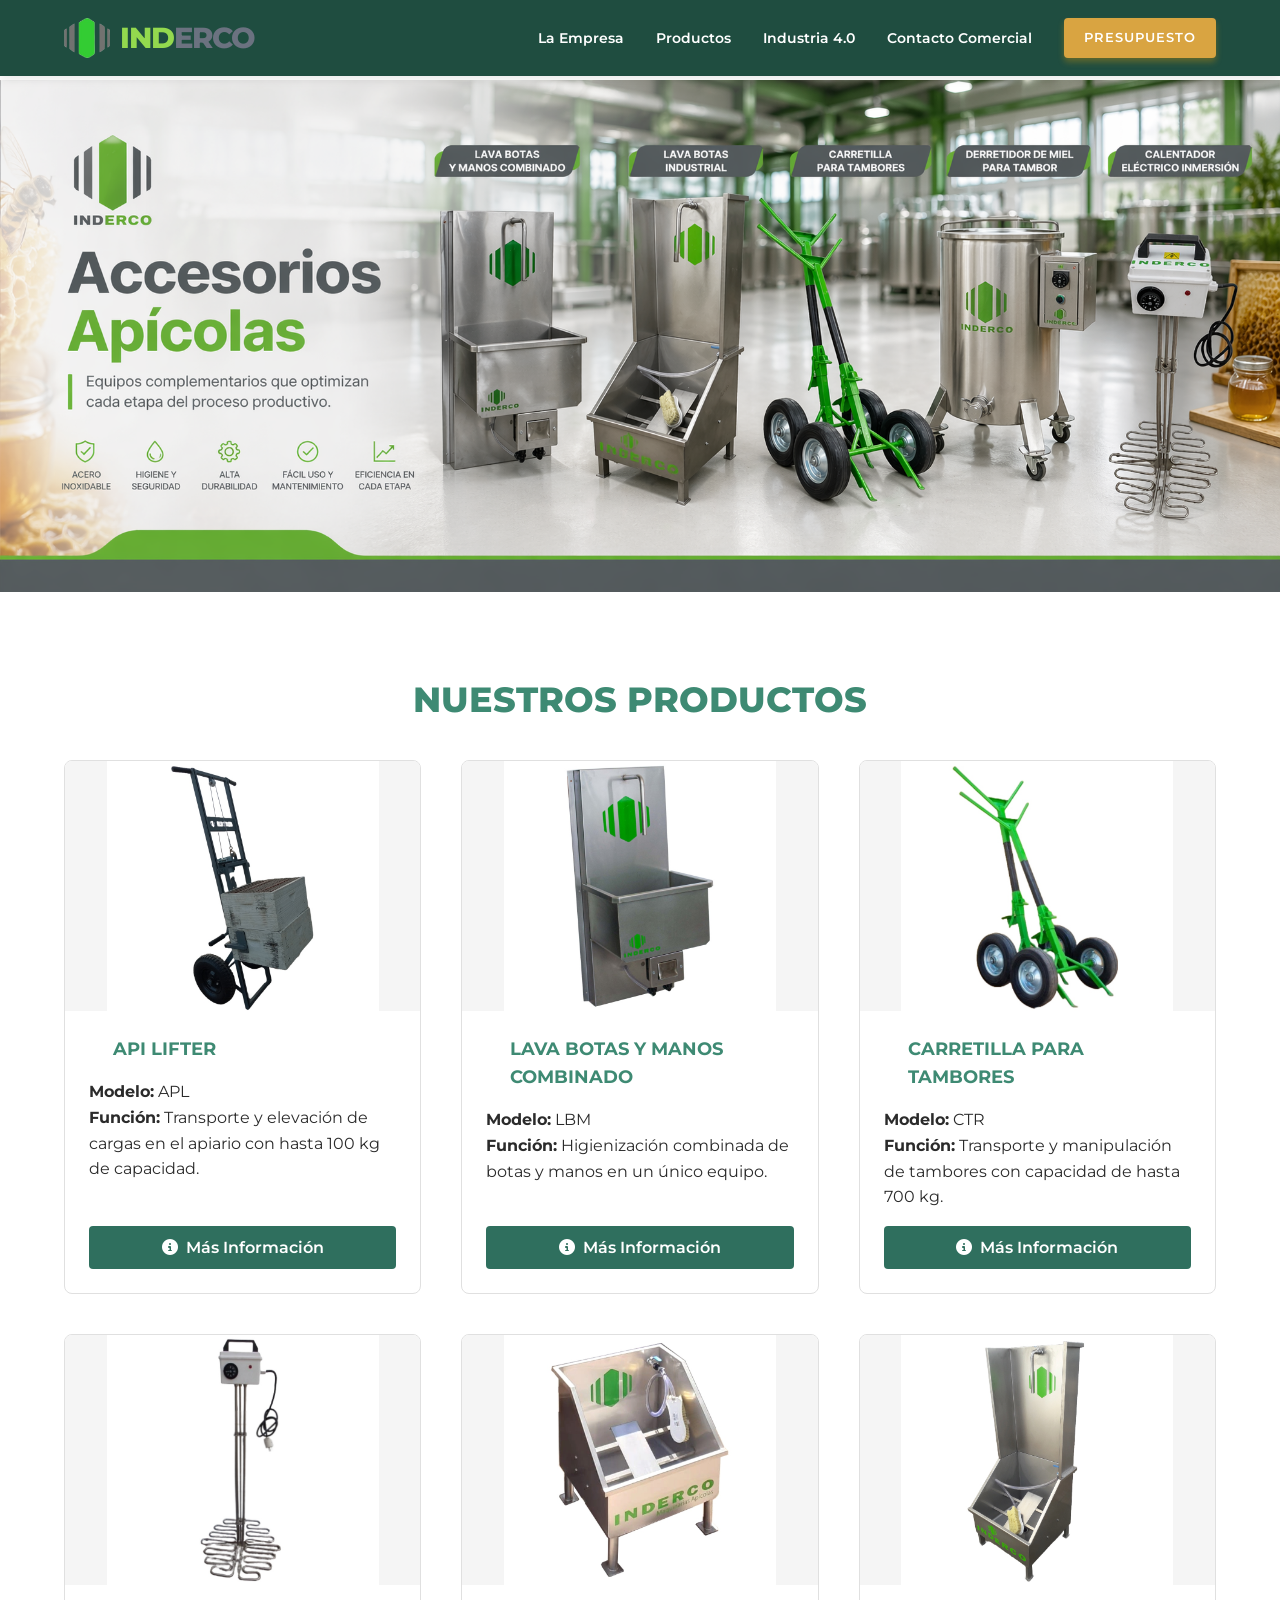
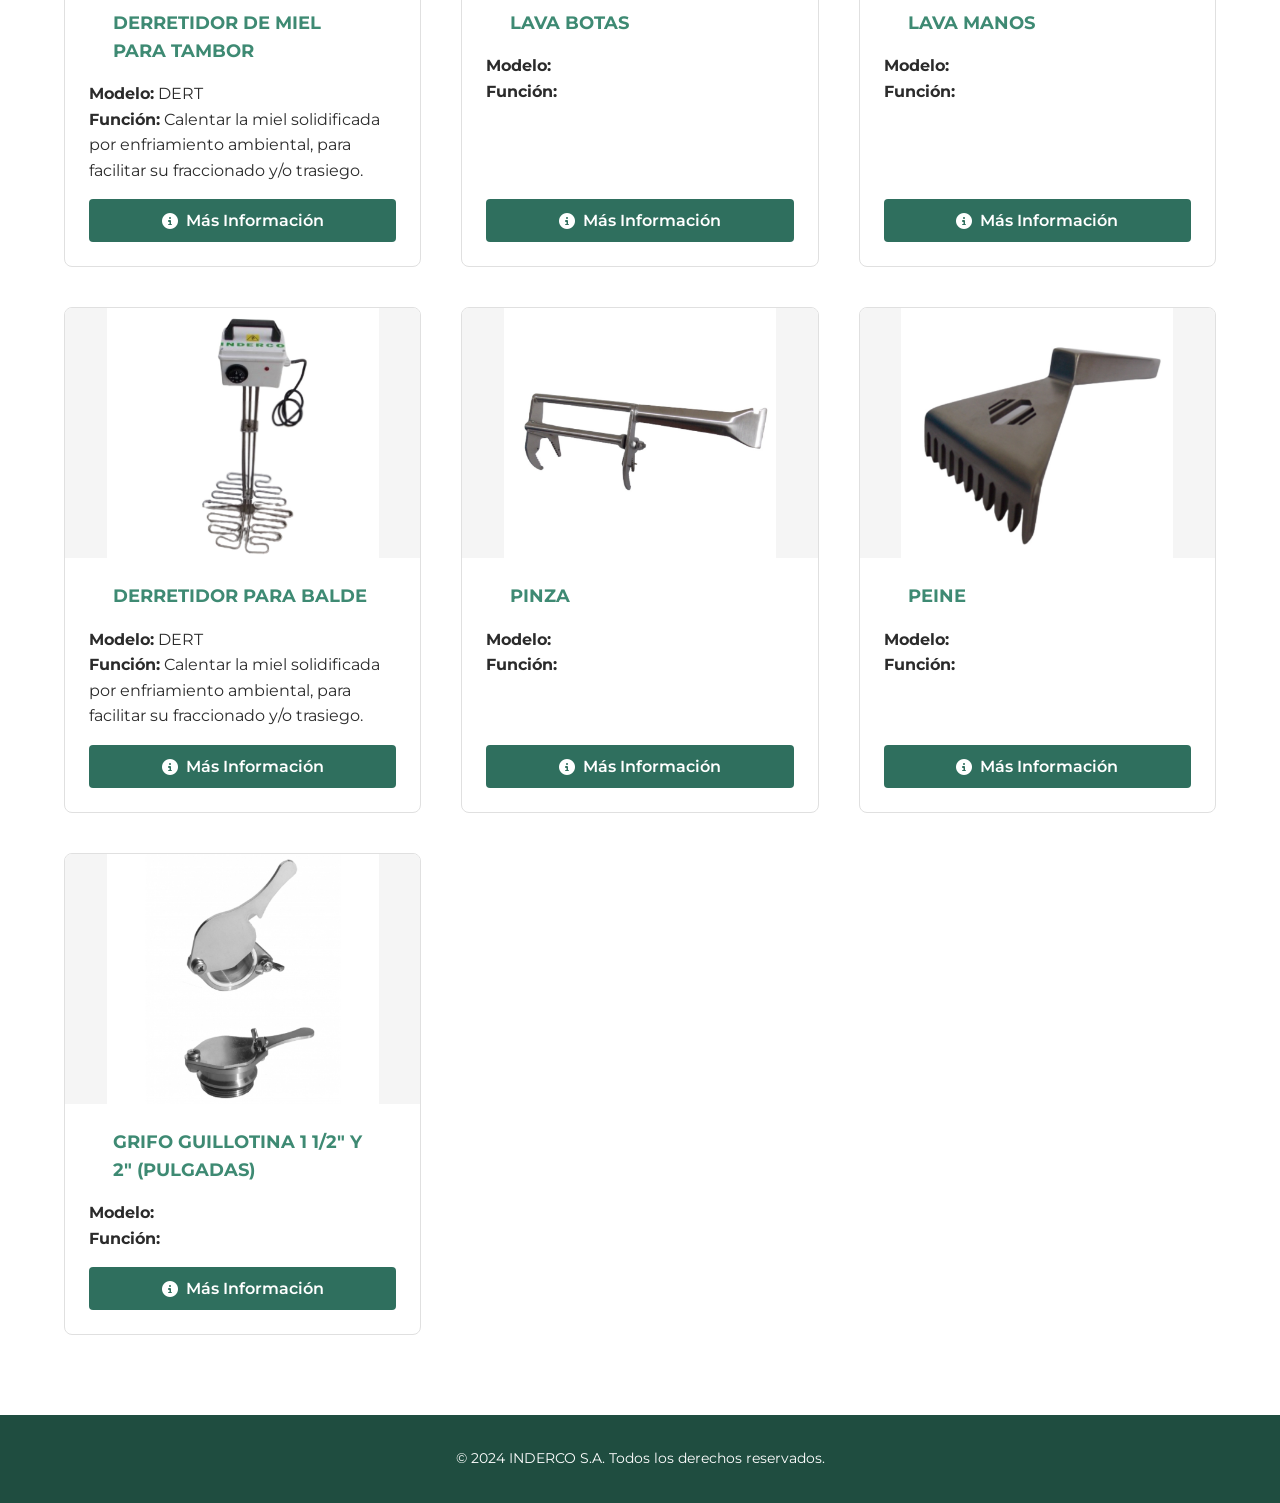
==== commit 645233ca: "v6" ====
--- a/accesorios.html
+++ b/accesorios.html
@@ -11,6 +11,7 @@
     <link href="https://fonts.googleapis.com/css2?family=Montserrat:wght@300;400;600;700;800&display=swap"
         rel="stylesheet">
     <link rel="stylesheet" href="https://cdnjs.cloudflare.com/ajax/libs/font-awesome/6.4.0/css/all.min.css">
+    <link rel="icon" type="image/png" href="img/ICON.png">
     <link rel="stylesheet" href="style.css">
 </head>
 
@@ -21,9 +22,7 @@
                 <img src="img/ICON.png" alt="INDERCO Logo" style="height: 40px; width: auto; margin-right: 10px;">
                 <span style="color: #93D94E;">IND</span> <span style="color: #6B7280;">ERCO</span>
             </a>
-            <div class="menu-toggle" id="menu-toggle">
-                <i class="fas fa-bars"></i>
-            </div>
+            <div class="menu-toggle" id="menu-toggle">&#9776;</div>
             <ul class="menu-navegacion" id="menu-navegacion">
                 <li><a href="index.html#nosotros">La Empresa</a></li>
                 <li class="dropdown">
@@ -37,7 +36,7 @@
                 </li>
                 <li><a href="index.html#industria40">Industria 4.0</a></li>
                 <li><a href="index.html#contacto">Contacto Comercial</a></li>
-                <li><a href="index.html#contacto" class="btn-principal"
+                <li><a href="contacto.html" class="btn-principal"
                         style="padding: 10px 20px; font-size: 0.8rem;">Presupuesto</a></li>
             </ul>
         </nav>
--- a/style.css
+++ b/style.css
@@ -30,6 +30,7 @@
 
 html {
     scroll-behavior: smooth;
+    overflow-x: hidden;
 }
 
 body {
@@ -37,6 +38,8 @@
     color: var(--color-texto);
     background-color: var(--color-blanco);
     line-height: 1.6;
+    overflow-x: hidden;
+    width: 100%;
 }
 
 a {
@@ -173,6 +176,7 @@
     max-width: 1200px;
     margin: 0 auto;
     padding: 15px 0;
+    box-sizing: border-box;
 }
 
 .logo {
@@ -249,13 +253,16 @@
 
 .menu-toggle {
     display: none;
-    font-size: 1.6rem;
+    font-size: 1.8rem;
     cursor: pointer;
     color: var(--color-blanco);
-    padding: 8px 10px;
+    padding: 6px 10px;
     border-radius: 4px;
     line-height: 1;
     -webkit-tap-highlight-color: transparent;
+    user-select: none;
+    z-index: 1001;
+    position: relative;
 }
 
 /* =========================================
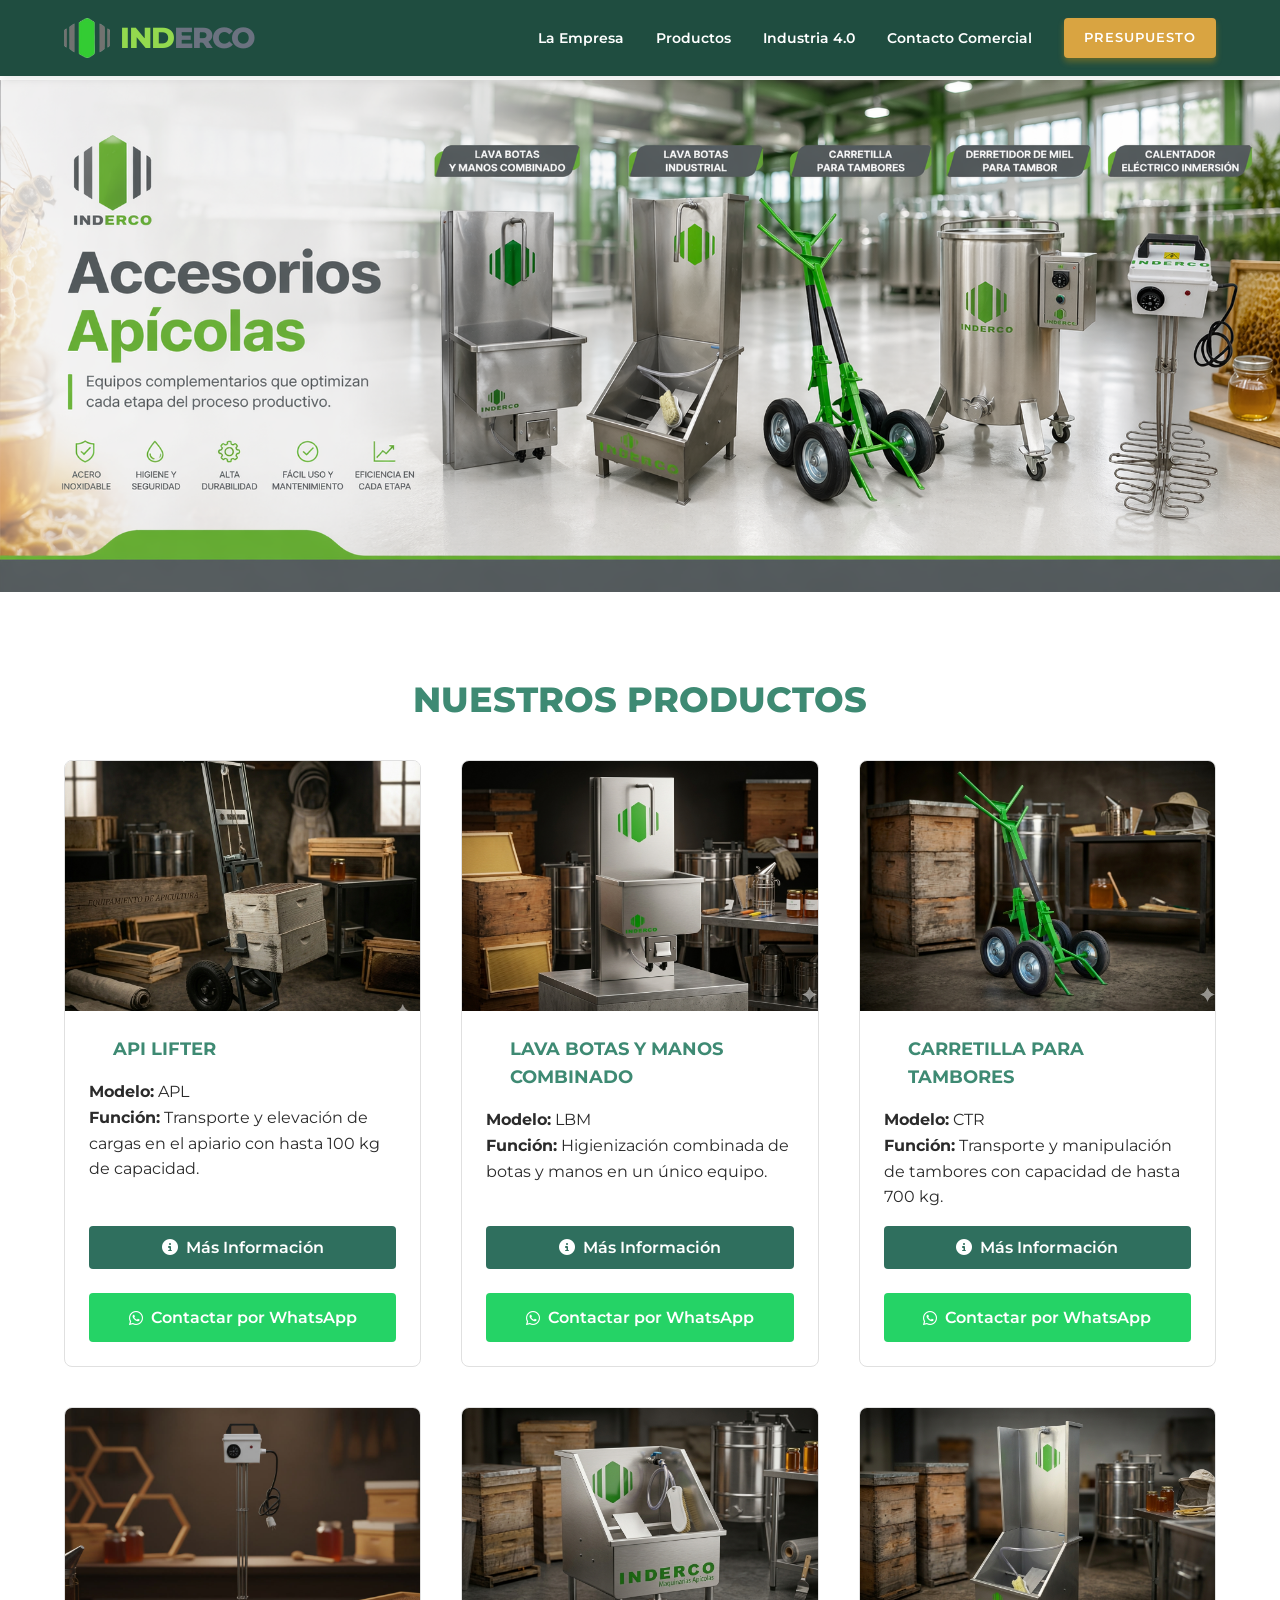
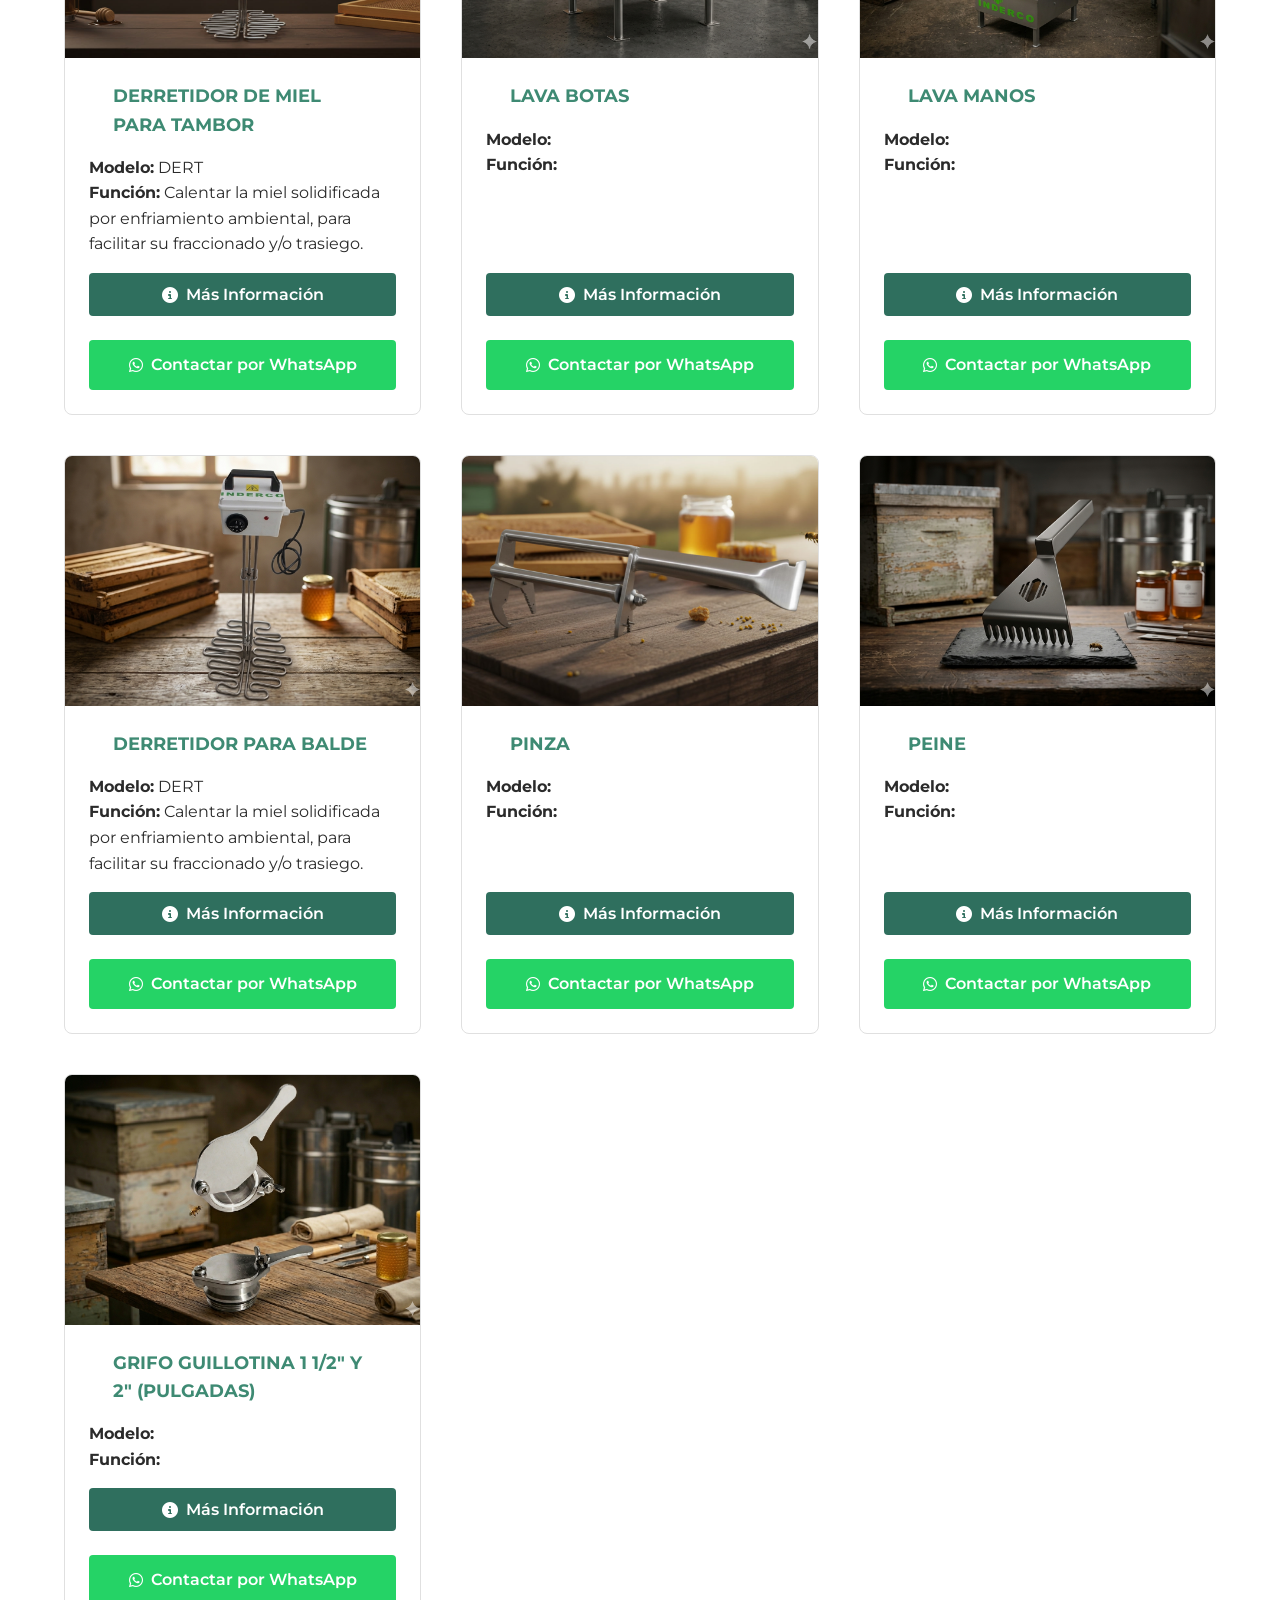
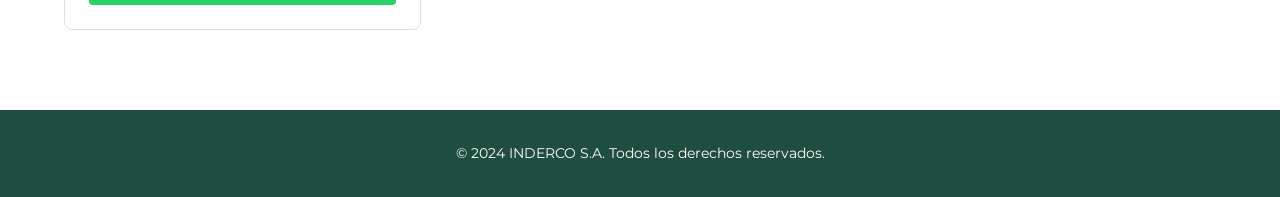
==== commit ab39ba12: "v5" ====
--- a/accesorios.html
+++ b/accesorios.html
@@ -63,7 +63,7 @@
             <span class="modal-cerrar">&times;</span>
             <div class="modal-body">
                 <div class="modal-imagen-principal">
-                    <img id="modalImagen" src="" alt="">
+                    <div id="modalCarruselContenedor"></div>
                 </div>
                 <div class="modal-info">
                     <h2 id="modalTitulo"></h2>
@@ -81,7 +81,8 @@
     <script src="app.js"></script>
     <script>
         const productosProductos = {
-            "1.jpg": {
+            "1.png": {
+
                 titulo: "API LIFTER",
                 modelo: "APL",
                 funcion: "Transporte y elevación de cargas en el apiario con hasta 100 kg de capacidad.",
@@ -95,7 +96,7 @@
                     "Ruedas con cubiertas y cámaras."
                 ]
             },
-            "2.jpg": {
+            "2.png": {
                 titulo: "LAVA BOTAS Y MANOS COMBINADO",
                 modelo: "LBM",
                 funcion: "Higienización combinada de botas y manos en un único equipo.",
@@ -110,7 +111,7 @@
                     "Profundidad: 53 cm."
                 ]
             },
-            "3.jpg": {
+            "3.png": {
                 titulo: "CARRETILLA PARA TAMBORES",
                 modelo: "CTR",
                 funcion: "Transporte y manipulación de tambores con capacidad de hasta 700 kg.",
@@ -139,7 +140,7 @@
                     "Rango de temperatura: 0° - 110°C (se recomienda no superar los 40°C para el derretimiento de miel)."
                 ]
             },
-            "5.jpg": {
+            "5.png": {
                 titulo: "LAVA BOTAS",
                 modelo: "",
                 funcion: "",
@@ -147,7 +148,7 @@
                 descripcionEquipo: "",
                 especificacionesTecnicas: []
             },
-            "6.jpg": {
+            "6.png": {
                 titulo: "LAVA MANOS",
                 modelo: "",
                 funcion: "",
@@ -155,7 +156,7 @@
                 descripcionEquipo: "",
                 especificacionesTecnicas: []
             },
-            "7.jpg": {
+            "7.png": {
                 titulo: "DERRETIDOR PARA BALDE",
                 modelo: "DERT",
                 funcion: "Calentar la miel solidificada por enfriamiento ambiental, para facilitar su fraccionado y/o trasiego.",
@@ -177,7 +178,7 @@
                 descripcionEquipo: "",
                 especificacionesTecnicas: []
             },
-            "9.jpg": {
+            "9.png": {
                 titulo: "PEINE",
                 modelo: "",
                 funcion: "",
@@ -185,7 +186,7 @@
                 descripcionEquipo: "",
                 especificacionesTecnicas: []
             },
-            "10.jpg": {
+            "10.png": {
                 titulo: "GRIFO GUILLOTINA 1 1/2\" Y 2\" (PULGADAS)",
                 modelo: "",
                 funcion: "",
@@ -198,16 +199,16 @@
         // Función para abrir modal
         function abrirModal(nombreImagen) {
             const modal = document.getElementById('modalProducto');
-            const modalImagen = document.getElementById('modalImagen');
+            const modalCarruselContenedor = document.getElementById('modalCarruselContenedor');
             const modalTitulo = document.getElementById('modalTitulo');
             const modalDescripcion = document.getElementById('modalDescripcion');
             const btnContacto = document.getElementById('btnContactoModal');
 
             const producto = productosProductos[nombreImagen];
-            const rutaImagen = `img/accesorios/${nombreImagen}`;
-
-            modalImagen.src = rutaImagen;
-            modalImagen.alt = producto.titulo;
+            const imagenesMod = producto.imagenes ?
+                producto.imagenes.map(i => `img/accesorios/${i}`) : [`img/accesorios/${nombreImagen}`];
+            modalCarruselContenedor.innerHTML = '';
+            modalCarruselContenedor.appendChild(crearCarrusel(imagenesMod, producto.titulo));
             modalTitulo.textContent = producto.titulo;
 
             let contenido = '';
@@ -254,47 +255,44 @@
             modal.style.display = 'block';
         }
 
-        // Función para cerrar modal
-        document.addEventListener('DOMContentLoaded', () => {
-            const modal = document.getElementById('modalProducto');
-            const span = document.getElementsByClassName('modal-cerrar')[0];
-
-            span.onclick = function () {
-                modal.style.display = 'none';
-            }
-
-            window.onclick = function (event) {
-                if (event.target == modal) {
-                    modal.style.display = 'none';
-                }
-            }
+        // Cerrar modal
+        const _modal = document.getElementById('modalProducto');
+        document.getElementsByClassName('modal-cerrar')[0].onclick = () => _modal.style.display = 'none';
+        window.addEventListener('click', e => {
+            if (e.target === _modal) _modal.style.display = 'none';
         });
 
-        // Cargar productos dinámicamente
-        document.addEventListener('DOMContentLoaded', () => {
-            const gridMaquinas = document.getElementById('grid-maquinas');
-
-            Object.keys(productosProductos).forEach(nombreImagen => {
-                const producto = productosProductos[nombreImagen];
-                const rutaImagen = `img/accesorios/${nombreImagen}`;
-
-                const tarjeta = document.createElement('div');
-                tarjeta.className = 'tarjeta-maquina';
-                tarjeta.innerHTML = `
-                    <div class="imagen-maquina">
-                        <img src="${rutaImagen}" alt="${producto.titulo}">
-                    </div>
-                    <div class="producto-contenido">
-                        <h3 class="producto-titulo">${producto.titulo}</h3>
-                        <p class="producto-modelo"><strong>Modelo:</strong> ${producto.modelo}</p>
-                        <p class="producto-funcion"><strong>Función:</strong> ${producto.funcion}</p>
-                    </div>
-                    <button class="btn-mas-informacion" onclick="abrirModal('${nombreImagen}')">
-                        <i class="fas fa-info-circle"></i> Más Información
-                    </button>
-                `;
-                gridMaquinas.appendChild(tarjeta);
-            });
+        // Cargar productos
+        const gridMaquinas = document.getElementById('grid-maquinas');
+        Object.keys(productosProductos).forEach(nombreImagen => {
+            const producto = productosProductos[nombreImagen];
+            const rutaImagen = `img/accesorios/${nombreImagen}`;
+            const mensajeWA = encodeURIComponent(
+                `Hola, me interesa consultar sobre: ${producto.titulo}${producto.modelo ? ` (Modelo: ${producto.modelo})` : ''}. ¿Podrían proporcionarme información y presupuesto?`
+            );
+            const urlWA = `https://wa.me/542344427549?text=${mensajeWA}`;
+            const imagenes = producto.imagenes ?
+                producto.imagenes.map(i => `img/accesorios/${i}`) : [rutaImagen];
+
+            const tarjeta = document.createElement('div');
+            tarjeta.className = 'tarjeta-maquina';
+            tarjeta.addEventListener('click', () => abrirModal(nombreImagen));
+            tarjeta.appendChild(crearCarrusel(imagenes, producto.titulo));
+            tarjeta.insertAdjacentHTML('beforeend', `
+                <div class="producto-contenido">
+                    <h3 class="producto-titulo">${producto.titulo}</h3>
+                    <p class="producto-modelo"><strong>Modelo:</strong> ${producto.modelo}</p>
+                    <p class="producto-funcion"><strong>Función:</strong> ${producto.funcion}</p>
+                </div>
+                <button class="btn-mas-informacion">
+                    <i class="fas fa-info-circle"></i> Más Información
+                </button>
+                <a class="btn-whatsapp" href="${urlWA}" target="_blank">
+                    <i class="fab fa-whatsapp"></i> Contactar por WhatsApp
+                </a>
+            `);
+            tarjeta.querySelector('.btn-whatsapp').addEventListener('click', e => e.stopPropagation());
+            gridMaquinas.appendChild(tarjeta);
         });
     </script>
 </body>
--- a/style.css
+++ b/style.css
@@ -439,6 +439,7 @@
     border: 1px solid #E0E0E0;
     border-radius: 8px;
     overflow: hidden;
+    cursor: pointer;
     transition: var(--transicion);
     display: flex;
     flex-direction: column;
@@ -463,7 +464,7 @@
 .imagen-maquina img {
     width: 100%;
     height: 100%;
-    object-fit: contain;
+    object-fit: cover;
     transition: var(--transicion);
 }
 
@@ -605,20 +606,129 @@
     width: 100%;
     background-color: #f5f5f5;
     border-radius: 8px;
+    overflow: hidden;
+    height: 360px;
+}
+
+.modal-imagen-principal img {
+    width: 100%;
+    height: 100%;
+    object-fit: contain;
+    padding: 1rem;
+    border-radius: 8px;
+}
+
+/* === CARRUSEL DE PRODUCTO === */
+.prod-carrusel {
+    position: relative;
+    width: 100%;
+    height: 250px;
+    overflow: hidden;
+    background-color: #f5f5f5;
+}
+
+.prod-carrusel-slide {
+    position: absolute;
+    inset: 0;
+    opacity: 0;
+    transition: opacity 0.5s ease;
+    z-index: 0;
+}
+
+.prod-carrusel-slide.activo {
+    opacity: 1;
+    z-index: 1;
+}
+
+.prod-carrusel-slide img {
+    width: 100%;
+    height: 100%;
+    object-fit: cover;
+    transition: transform 0.4s ease;
+}
+
+.tarjeta-maquina:hover .prod-carrusel-slide.activo img {
+    transform: scale(1.05);
+}
+
+.prod-carr-btn {
+    position: absolute;
+    top: 50%;
+    transform: translateY(-50%);
+    background: rgba(0, 0, 0, 0.35);
+    color: #fff;
+    border: none;
+    width: 34px;
+    height: 34px;
+    border-radius: 50%;
+    font-size: 1.4rem;
+    cursor: pointer;
     display: flex;
     align-items: center;
     justify-content: center;
-    min-height: 300px;
-    max-height: 400px;
-}
-
-.modal-imagen-principal img {
-    width: 100%;
+    opacity: 0;
+    transition: opacity 0.25s ease, background 0.2s ease;
+    z-index: 2;
+    padding: 0;
+    line-height: 1;
+}
+
+.prod-carrusel:hover .prod-carr-btn {
+    opacity: 1;
+}
+
+.prod-carr-btn:hover {
+    background: rgba(0, 0, 0, 0.65);
+}
+
+.prod-carr-btn.prev { left: 8px; }
+.prod-carr-btn.next { right: 8px; }
+
+.prod-carr-dots {
+    position: absolute;
+    bottom: 10px;
+    left: 50%;
+    transform: translateX(-50%);
+    display: flex;
+    gap: 6px;
+    z-index: 2;
+}
+
+.prod-carr-dot {
+    width: 8px;
+    height: 8px;
+    border-radius: 50%;
+    background: rgba(255, 255, 255, 0.5);
+    cursor: pointer;
+    transition: background 0.25s, transform 0.2s;
+}
+
+.prod-carr-dot.activo {
+    background: #fff;
+    transform: scale(1.3);
+}
+
+#modalCarruselContenedor {
     height: 100%;
+}
+
+.modal-imagen-principal .prod-carrusel {
+    height: 100%;
+    border-radius: 8px;
+}
+
+.modal-imagen-principal .prod-carr-btn {
+    opacity: 1;
+    background: rgba(0, 0, 0, 0.55);
+}
+
+.modal-imagen-principal .prod-carr-btn:hover {
+    background: rgba(0, 0, 0, 0.8);
+}
+
+.modal-imagen-principal .prod-carrusel-slide img {
     object-fit: contain;
     padding: 1rem;
-    max-height: 400px;
-    border-radius: 8px;
 }
 
 .modal-info {
@@ -1229,6 +1339,7 @@
     /* ---- Botones hero ---- */
     .hero-botones {
         bottom: 10% !important;
+        flex-wrap: nowrap !important;
     }
 
     .hero-botones .btn-principal,
@@ -1351,6 +1462,10 @@
     }
 
     /* ---- Botones hero ---- */
+    .hero-botones {
+        flex-wrap: nowrap !important;
+    }
+
     .btn-principal,
     .btn-secundario {
         padding: 12px 20px;
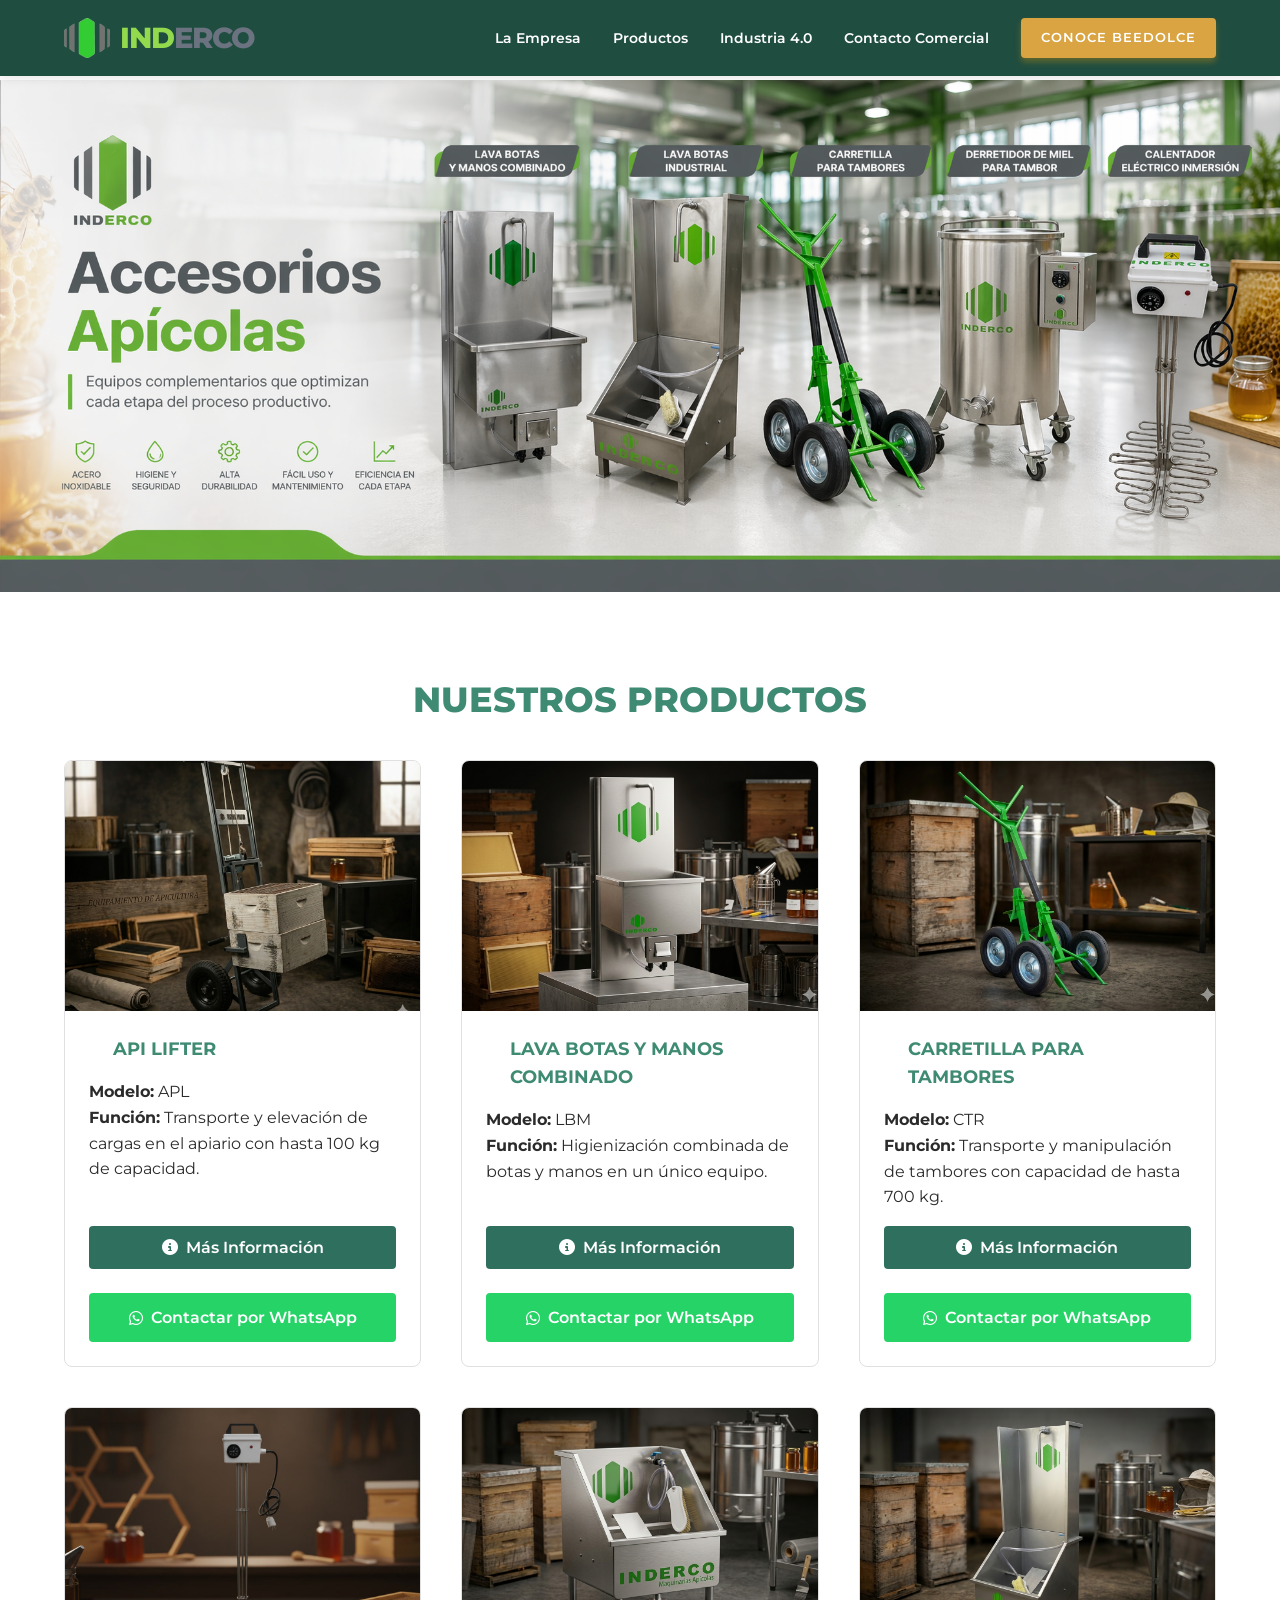
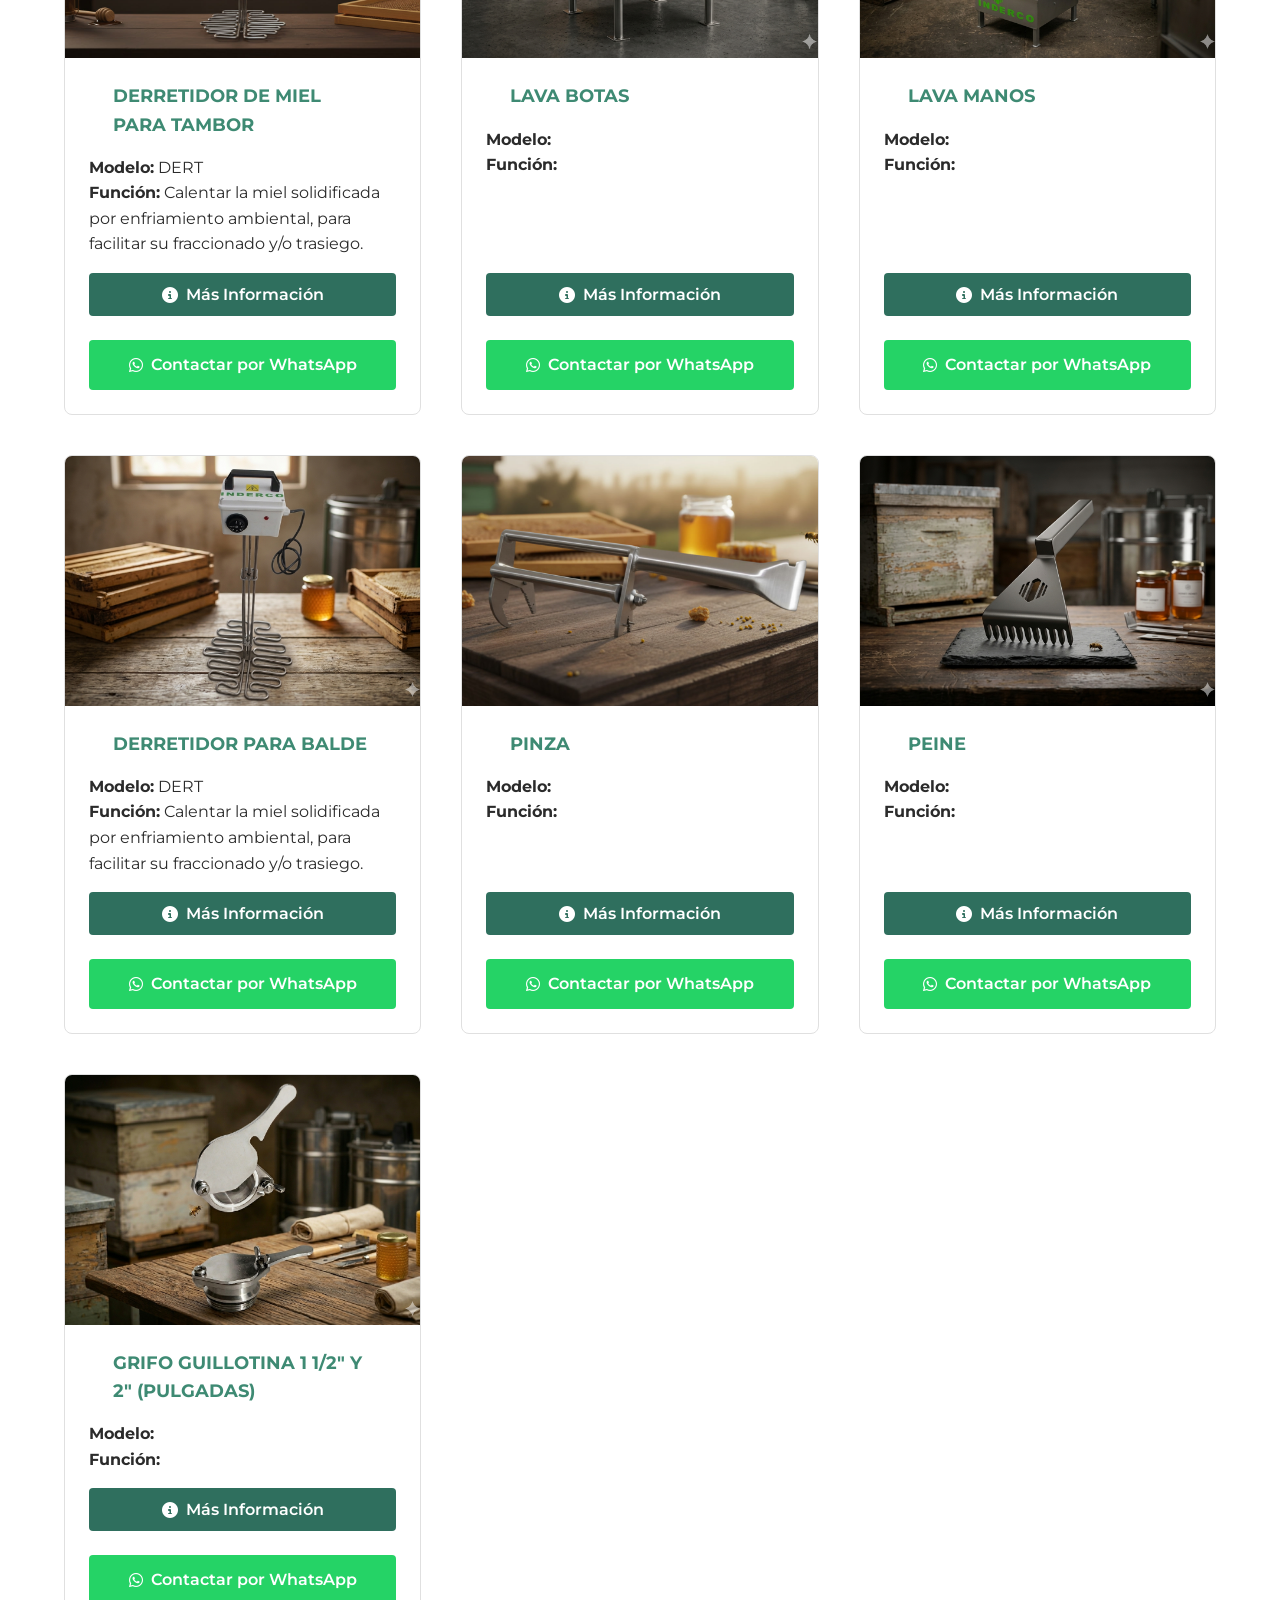
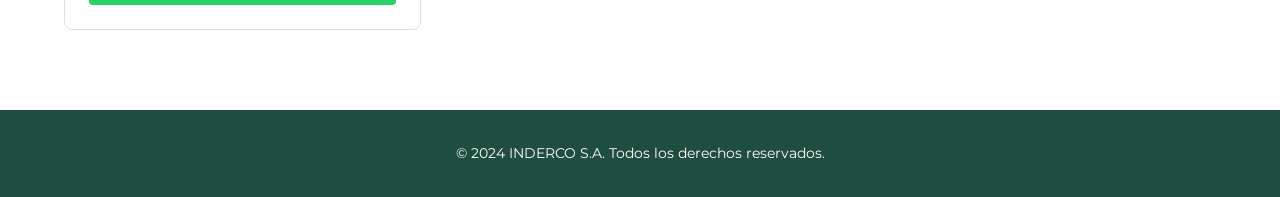
==== commit 7d92ba8c: "v7" ====
--- a/accesorios.html
+++ b/accesorios.html
@@ -36,8 +36,8 @@
                 </li>
                 <li><a href="index.html#industria40">Industria 4.0</a></li>
                 <li><a href="index.html#contacto">Contacto Comercial</a></li>
-                <li><a href="contacto.html" class="btn-principal"
-                        style="padding: 10px 20px; font-size: 0.8rem;">Presupuesto</a></li>
+                <li><a href="https://fakundobassi.github.io/beedolce/" class="btn-principal"
+                        style="padding: 10px 20px; font-size: 0.8rem; ">Conoce BeeDolce</a></li>
             </ul>
         </nav>
     </header>
